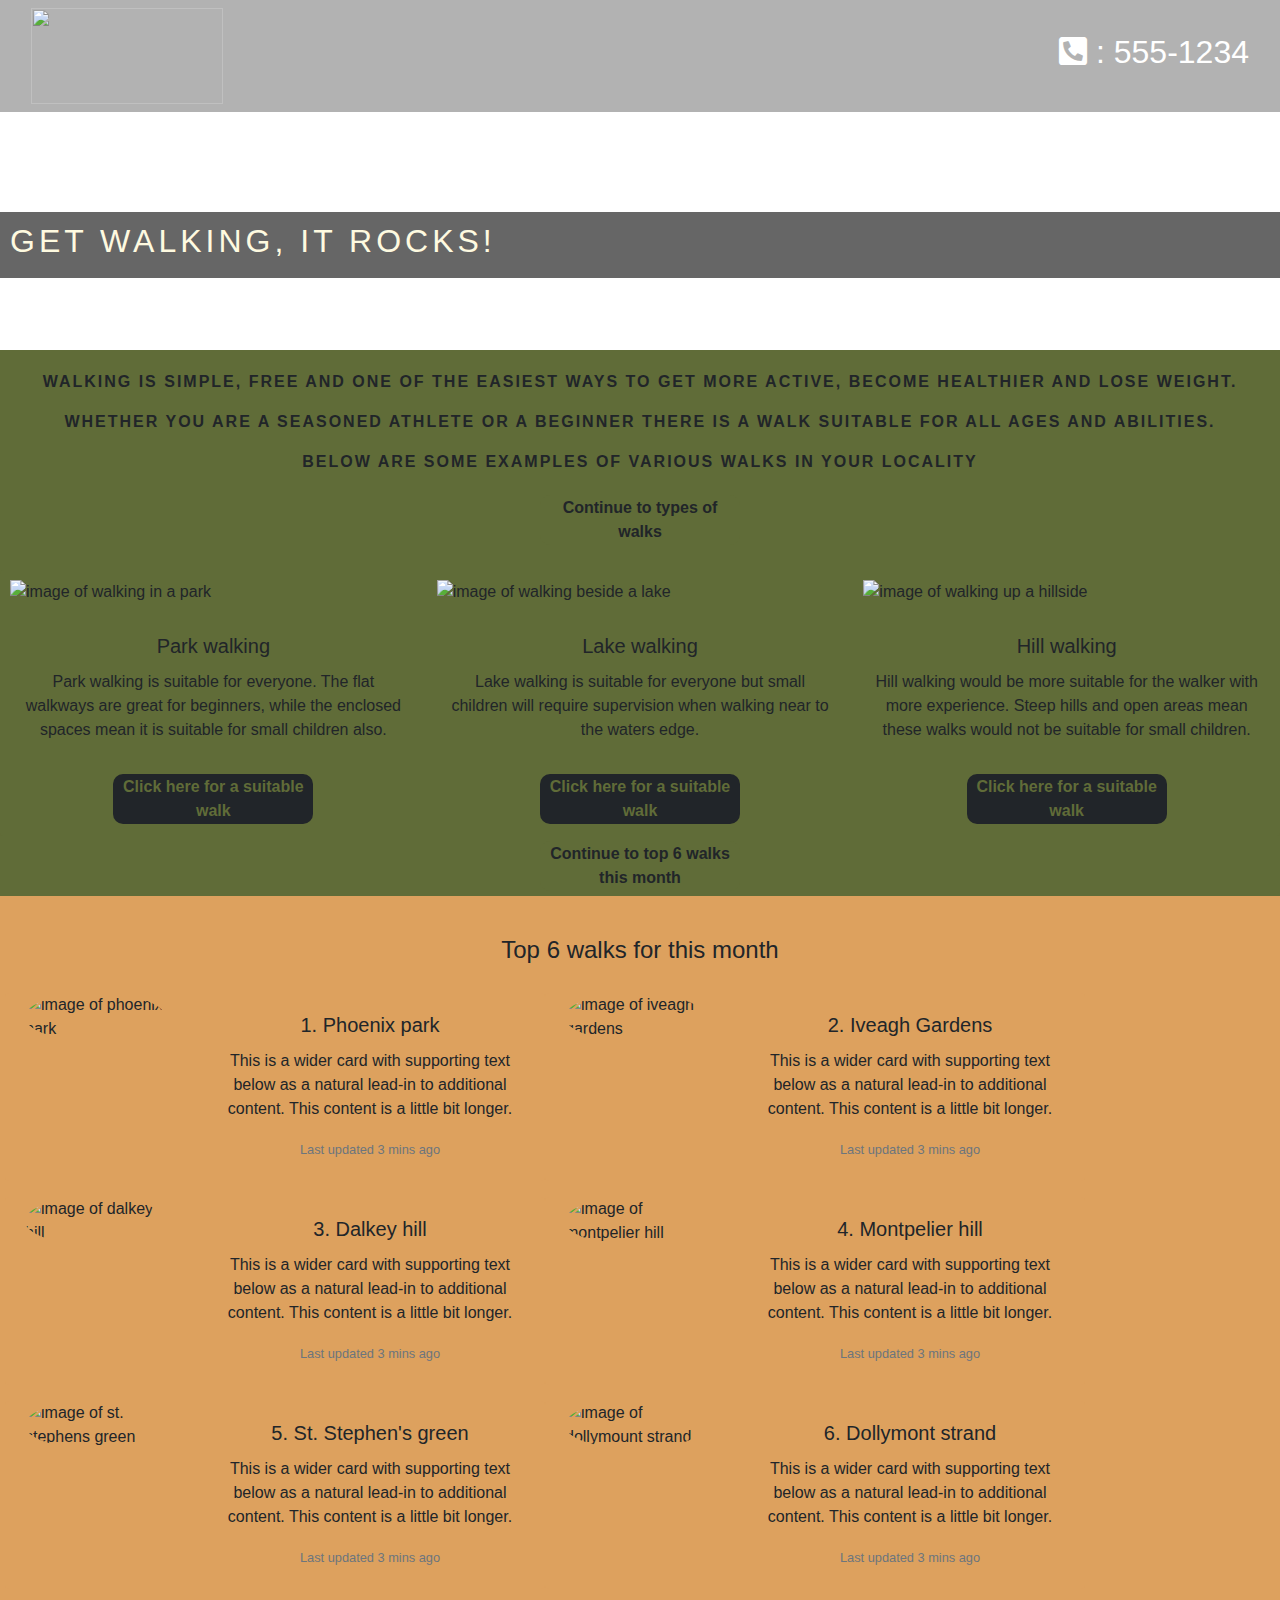
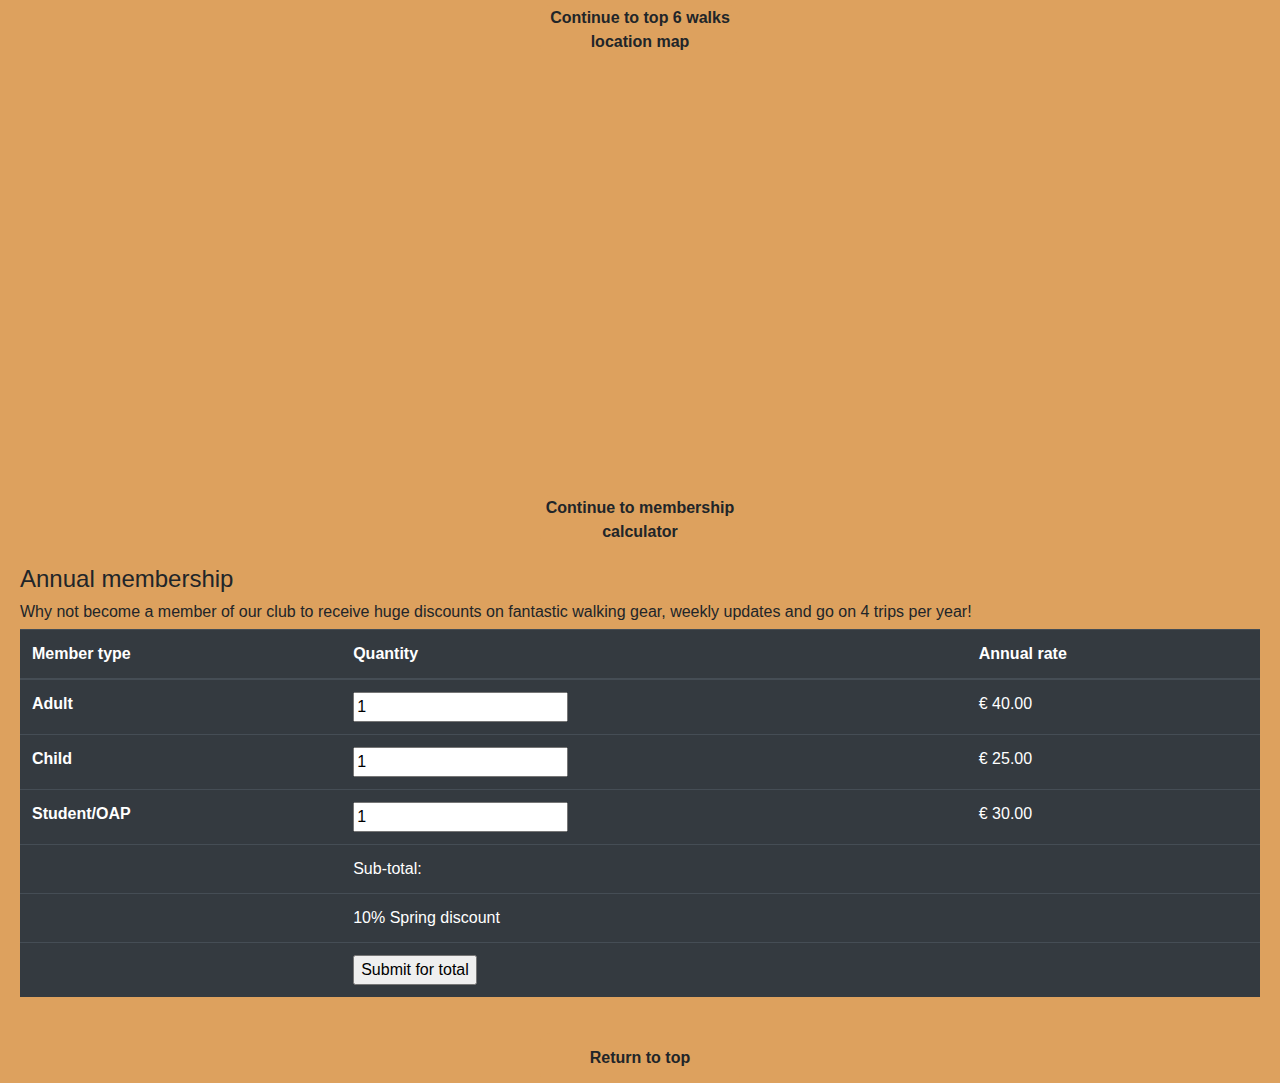
==== index.html @ 19997240 "Playing with code for the suitable walks buttons to try to fix bugs." ====
<!DOCTYPE html>
<html lang="en">

<head>
    <meta charset="UTF-8">
    <meta name="viewport" content="width=device-width, initial-scale=1.0">
    <meta http-equiv="X-UA-Compatible" content="ie=edge">
    <meta name="Description" content="Enter your description here" />
    <script src="https://cdnjs.cloudflare.com/ajax/libs/jquery/3.5.1/jquery.slim.min.js"></script>
    <script src="https://cdnjs.cloudflare.com/ajax/libs/popper.js/1.16.1/umd/popper.min.js"></script>
    <script src="https://cdnjs.cloudflare.com/ajax/libs/twitter-bootstrap/4.5.2/js/bootstrap.min.js"></script>
    <link rel="stylesheet" href="https://cdnjs.cloudflare.com/ajax/libs/twitter-bootstrap/4.5.2/css/bootstrap.min.css">
    <link rel="stylesheet" href="https://cdnjs.cloudflare.com/ajax/libs/font-awesome/5.15.0/css/all.min.css">
    <link rel="stylesheet" href="assets/css/style.css">
    <title>Walking Rocks!</title>
</head>

<body>
    <a id="page-top">
    <section id="hero-image">
        <nav class="navbar navbar-expand-lg">
            <div class="container-fluid">
                <img src="assets/images/logo.jpg" alt="" width="192" height="96">
                <h2 class="number">
                    <i class="fas fa-phone-square-alt" aria-hidden="true"></i> :
                    <a href="tel:5551234">555-1234</a>
                </h2>
            </div>
        </nav>
        <div id="hero-text">
            <h2>Get walking, it rocks!</h2>
        </div>
    </section>
    </a>
    <section id="description">
        <p>
            Walking is simple, free and one of the easiest ways to get more active, become healthier and lose weight.
        </p>
        <p>
            Whether you are a seasoned athlete or a beginner there is a walk suitable for all ages and abilities.
        </p>
        <p>
            Below are some examples of various walks in your locality
        </p>
        <div class="cont-btn-g">
        <button class="cont-btn-btn-g" onclick="window.location.href='#types-of-walks'">Continue to types of walks</button>
    </div>
    </section>
    
<a id="types-of-walks">
    <div class="card-group">
        <div class="card">
            <img src="../assets/images/parkwalk.jpg" class="card-img-top" alt="image of walking in a park">
            <div class="card-body">
                <h5 class="card-title">Park walking</h5>
                <p class="card-text">Park walking is suitable for everyone. The flat walkways are great for beginners,
                    while the enclosed spaces mean it is suitable for small children also.</p>
            </div>
            <div class="card-footer">
                <button id="msgBox" class="card-button">Click here for a suitable walk</button>
                <script src="assets/js/script.js"></script>
            </div>
        </div>
        <div class="card">
            <img src="../assets/images/lakewalk.jpg" class="card-img-top" alt="image of walking beside a lake">
            <div class="card-body">
                <h5 class="card-title">Lake walking</h5>
                <p class="card-text">Lake walking is suitable for everyone but small children will require supervision
                    when walking near to the waters edge.</p>
            </div>
            <div class="card-footer">
                <button id="msgBox2" class="card-button">Click here for a suitable walk</button>
                <script src="assets/js/script.js"></script>
            </div>
        </div>
        <div class="card">
            <img src="../assets/images/hillwalk.jpg" class="card-img-top" alt="image of walking up a hillside">
            <div class="card-body">
                <h5 class="card-title">Hill walking</h5>
                <p class="card-text">Hill walking would be more suitable for the walker with more experience. Steep
                    hills and open areas mean these walks would not be suitable for small children.</p>
            </div>
            <div class="card-footer">
                <button id="msgBox3" class="card-button">Click here for a suitable walk</button>
                <script src="assets/js/script.js"></script>
            </div>
        </div>
    </div>
     <div class="cont-btn-g">
    <button class="cont-btn-btn-g" onclick="window.location.href='#walk-locations'">Continue to top 6 walks this month</button>
    </div>
    </a>
    <a id="walk-locations">
        <div id="walkLocations">
        <div>
            <h4 class="topSixHeader">Top 6 walks for this month</h4>
        </div>
        <div class="row top-six">
            <div class="card mb-3 walks" style="max-width: 540px;">
                <div class="row g-0">
                    <div class="col-md-4">
                        <img src="../assets/images/park1.jpg" class="top-6-image" alt="image of phoenix park">
                    </div>
                    <div class="col-md-8">
                        <div class="card-body">
                            <h5 class="card-title">1. Phoenix park</h5>
                            <p class="card-text">This is a wider card with supporting text below as a natural lead-in to
                                additional content. This content is a little bit longer.</p>
                            <p class="card-text"><small class="text-muted">Last updated 3 mins ago</small></p>
                        </div>
                    </div>
                </div>
            </div>
            <div class="card mb-3 walks" style="max-width: 540px;">
                <div class="row g-0">
                    <div class="col-md-4">
                        <img src="../assets/images/lake1.jpg" class="top-6-image" alt="image of iveagh gardens">
                    </div>
                    <div class="col-md-8">
                        <div class="card-body">
                            <h5 class="card-title">2. Iveagh Gardens</h5>
                            <p class="card-text">This is a wider card with supporting text below as a natural lead-in to
                                additional content. This content is a little bit longer.</p>
                            <p class="card-text"><small class="text-muted">Last updated 3 mins ago</small></p>
                        </div>
                    </div>
                </div>
            </div>
            <div class="card mb-3 walks" style="max-width: 540px;">
                <div class="row g-0">
                    <div class="col-md-4">
                        <img src="../assets/images/hill1.jpg" class="top-6-image" alt="image of dalkey hill">
                    </div>
                    <div class="col-md-8">
                        <div class="card-body">
                            <h5 class="card-title">3. Dalkey hill</h5>
                            <p class="card-text">This is a wider card with supporting text below as a natural lead-in to
                                additional content. This content is a little bit longer.</p>
                            <p class="card-text"><small class="text-muted">Last updated 3 mins ago</small></p>
                        </div>
                    </div>
                </div>
            </div>
            <div class="card mb-3 walks" style="max-width: 540px;">
                <div class="row g-0">
                    <div class="col-md-4">
                        <img src="../assets/images/hill2.jpg" class="top-6-image" alt="image of montpelier hill">
                    </div>
                    <div class="col-md-8">
                        <div class="card-body">
                            <h5 class="card-title">4. Montpelier hill</h5>
                            <p class="card-text">This is a wider card with supporting text below as a natural lead-in to
                                additional content. This content is a little bit longer.</p>
                            <p class="card-text"><small class="text-muted">Last updated 3 mins ago</small></p>
                        </div>
                    </div>
                </div>
            </div>
            <div class="card mb-3 walks" style="max-width: 540px;">
                <div class="row g-0">
                    <div class="col-md-4">
                        <img src="../assets/images/park2.jpg" class="top-6-image" alt="image of st. stephens green">
                    </div>
                    <div class="col-md-8">
                        <div class="card-body">
                            <h5 class="card-title">5. St. Stephen's green</h5>
                            <p class="card-text">This is a wider card with supporting text below as a natural lead-in to
                                additional content. This content is a little bit longer.</p>
                            <p class="card-text"><small class="text-muted">Last updated 3 mins ago</small></p>
                        </div>
                    </div>
                </div>
            </div>
            <div class="card mb-3 walks" style="max-width: 540px;">
                <div class="row g-0">
                    <div class="col-md-4">
                        <img src="../assets/images/sea1.jpg" class="top-6-image" alt="image of dollymount strand">
                    </div>
                    <div class="col-md-8">
                        <div class="card-body">
                            <h5 class="card-title">6. Dollymont strand</h5>
                            <p class="card-text">This is a wider card with supporting text below as a natural lead-in to
                                additional content. This content is a little bit longer.</p>
                            <p class="card-text"><small class="text-muted">Last updated 3 mins ago</small></p>
                        </div>
                    </div>
                </div>
            </div>
        </div>
        <div class="cont-btn">
            <button class="cont-btn-btn" onclick="window.location.href='#google-map'">Continue to top 6 walks location map</button>
        </div>
    </div>
    </a>
    <a id="google-map">
    <div class="map-container">
        <div id="map">
            <script src="assets/js/map.js"></script>
        </div>
    </div>
    <div class="cont-btn">
        <button class="cont-btn-btn" onclick="window.location.href='#membership-calculator'">Continue to membership calculator</button>
    </div>
    </a>
    <a id="membership-calculator">
    <div class="membership">
        <h4>Annual membership</h4>
        <h6>Why not become a member of our club to receive huge discounts on fantastic walking gear, weekly updates and
            go on 4 trips per year!</h6>
        <table class="table table-dark table-hover">
            <thead>
                <tr>
                    <th scope="col">Member type</th>
                    <th scope="col">Quantity</th>
                    <th scope="col">Annual rate</th>
                </tr>
            </thead>
            <tbody>
                <tr>
                    <th scope="row">Adult</th>
                    <td><input class="quantity" id="id_form-0-quantity" min="0" name="form-0-quantity" value="1"
                            type="number"></td>
                    <td>&#8364 40.00</td>
                </tr>
                <tr>
                    <th scope="row">Child</th>
                    <td><input class="quantity" id="id_form-1-quantity" min="0" name="form-1-quantity" value="1"
                            type="number"></td>
                    <td>&#8364 25.00</td>
                </tr>
                <tr>
                    <th scope="row">Student/OAP</th>
                    <td><input class="quantity" id="id_form-2-quantity" min="0" name="form-2-quantity" value="1"
                            type="number"></td>
                    <td>&#8364 30.00</td>
                </tr>
                <tr>
                    <th scope="row"></th>
                    <td>Sub-total:</td>
                    <td></td>
                </tr>
                <tr>
                    <th scope="row"></th>
                    <td>10% Spring discount</td>
                    <td></td>
                </tr>
                <tr>
                    <th scope="row"></th>
                    <td><input type="submit" id="submit" value="Submit for total" onclick="calulateTotal()"></td>
                    <td></td>
                </tr>
            </tbody>
        </table>
    </div>
    <div class="cont-btn">
        <button class="cont-btn-btn" onclick="window.location.href='#page-top'">Return to top</button>
    </div>
    </a>
    <script src="https://cdnjs.cloudflare.com/ajax/libs/jquery/3.5.1/jquery.slim.min.js"></script>
    <script src="https://cdnjs.cloudflare.com/ajax/libs/popper.js/1.16.1/umd/popper.min.js"></script>
    <script src="https://cdnjs.cloudflare.com/ajax/libs/twitter-bootstrap/4.5.2/js/bootstrap.min.js"></script>
    <script src="https://developers.google.com/maps/documentation/javascript/examples/markerclusterer/markerclusterer.js"></script>
    <script async defer src="https://maps.googleapis.com/maps/api/js?key=AIzaSyCUZSuECtAijka-TDOvCu_9e0JjexyLD6E&callback=initMap"></script>
</body>

</html>
---- assets/css/style.css ----
body, html {
    height: 100%;
}

/* ---------------------------------------------Hero block*/

#hero-image {
  background: url("../images/walking.jpg");
  background-repeat: no-repeat;
  background-position-x: center;
  background-position-y: center;
  height: 350px;
  width: 100%;
  margin: 0;
}

#hero-text {
    color: #fefae0;
    font-family: "Recursive", sans-serif;
    text-transform: uppercase;
    letter-spacing: 4px;
    margin-top: 100px;
    padding: 10px;
    position: relative;
    background-color: rgb(0, 0, 0, 0.6);
}

.navbar {
    background-color: rgb(0, 0, 0, 0.3);
}

.number {
    color: white;
}

a:link, a:visited {
  color: white;
}

a:hover, a:active {
  color: #dda15e;
}

/* ---------------------------------------------Walking text*/

#description {
    color: #212529;
    font-family: "Recursive", sans-serif;
    font-weight: bold;
    text-transform: uppercase;
    position: relative;
    text-align: center;
    padding: 20px;
    letter-spacing: 2px;
    background-color: #606c38;
}

/* ---------------------------------------------Scrolling buttons*/

.cont-btn-g {
    background-color: #606c38;    
    display: flex;  
    justify-content: center;  
    align-items: center;
    padding: 5px;
}

.cont-btn-btn-g {    
    background-color: #606c38;   
    color: #212529;
    display: flex;  
    justify-content: center;  
    align-items: center;
    padding: 5px;
    width: 200px;
    height: 50px;
    font-family: "Recursive", sans-serif;
    font-weight: bold;
    border: 0;
    border-radius: 10px;
    }

.cont-btn-btn-g:hover {
    background-color: #dda15e;
}

.cont-btn {
    background-color: #dda15e;    
    display: flex;  
    justify-content: center;  
    align-items: center;
}

.cont-btn-btn {    
    background-color: #dda15e;  
    color: #212529;
    display: flex;  
    justify-content: center;  
    align-items: center;
    padding: 5px;
    width: 200px;
    height: 50px;
    font-family: "Recursive", sans-serif;
    font-weight: bold;
    border: 0;
    border-radius: 10px;
    }

.cont-btn-btn:hover {
    background-color: #606c38;
}

/* ---------------------------------------------Types of walking cards*/

.card-group {
    background-color: #606c38;
}

.card {
    background-color: #606c38;
    border: 0;
}

.card-body { 
    text-align: center;
    border: 0;
}

.card-footer {
    border: 0;
}

.card-img-top {
    padding: 10px;
}

/* ---------------------------------------------Card buttons*/

.card-button {
    color: #606c38;
    background-color: #212529;
    width: 200px;
    height: 50px;
    font-weight: bold;
    border-radius: 10px;
    border: 4px
}

.card-button:hover {
    color: #212529;
    background-color: #606c38;
}

.card-footer {    
    background-color: #606c38;    
    display: flex;  
    justify-content: center;  
    align-items: center;
    }

.msgBox {
        position:fixed; 
        top: calc(50% - 25px); 
        left: calc(50% - 50px);
        width: 200px;
        background: #eee;
      }

.msgBox p {
        line-height: 1.5;
        padding: 10px 20px;
        color: #333;
      }

.msgBox button {
        background: none;
        border: none;
        position: absolute;
        top: 0;
        right: 0;
        font-size: 1.1rem;
        color: #aaa;
      }

.msgBox2 {
        position:fixed; 
        top: calc(50% - 25px); 
        left: calc(50% - 50px);
        width: 200px;
        background: #eee;
      }

.msgBox2 p {
        line-height: 1.5;
        padding: 10px 20px;
        color: #333;
      }

.msgBox2 button {
        background: none;
        border: none;
        position: absolute;
        top: 0;
        right: 0;
        font-size: 1.1rem;
        color: #aaa;
      }

.msgBox3 {
        position:fixed; 
        top: calc(50% - 25px); 
        left: calc(50% - 50px);
        width: 200px;
        background: #eee;
      }

.msgBox3 p {
        line-height: 1.5;
        padding: 10px 20px;
        color: #333;
      }

.msgBox3 button {
        background: none;
        border: none;
        position: absolute;
        top: 0;
        right: 0;
        font-size: 1.1rem;
        color: #aaa;
      }

/* ---------------------------------------------Google maps API*/

.map-container {
    background-color: #dda15e; 
    padding: 20px;
}

#map {
    min-height: 360px;
    margin: 10px;
}

/* ---------------------------------------------Top 6 walks*/

#walkLocations {
    background-color: #dda15e;  
    padding: 20px;
}

.topSixHeader {
    text-align: center;
    padding: 20px;
    color: #212529;
}

.topSix {
    padding: 20px;
    color: #212529;
    background-color: #dda15e;
    justify-content: center;
}

.walks {
    color: #212529;
    background-color: #dda15e;
}

.top-6-image {
    width: 180px;
    height: 180px;
    border-radius: 50%;
    margin-left: 20px;
}

/* ---------------------------------------------Membership*/

.membership {
    padding: 20px;
    color: #212529;
    background-color: #dda15e;
}
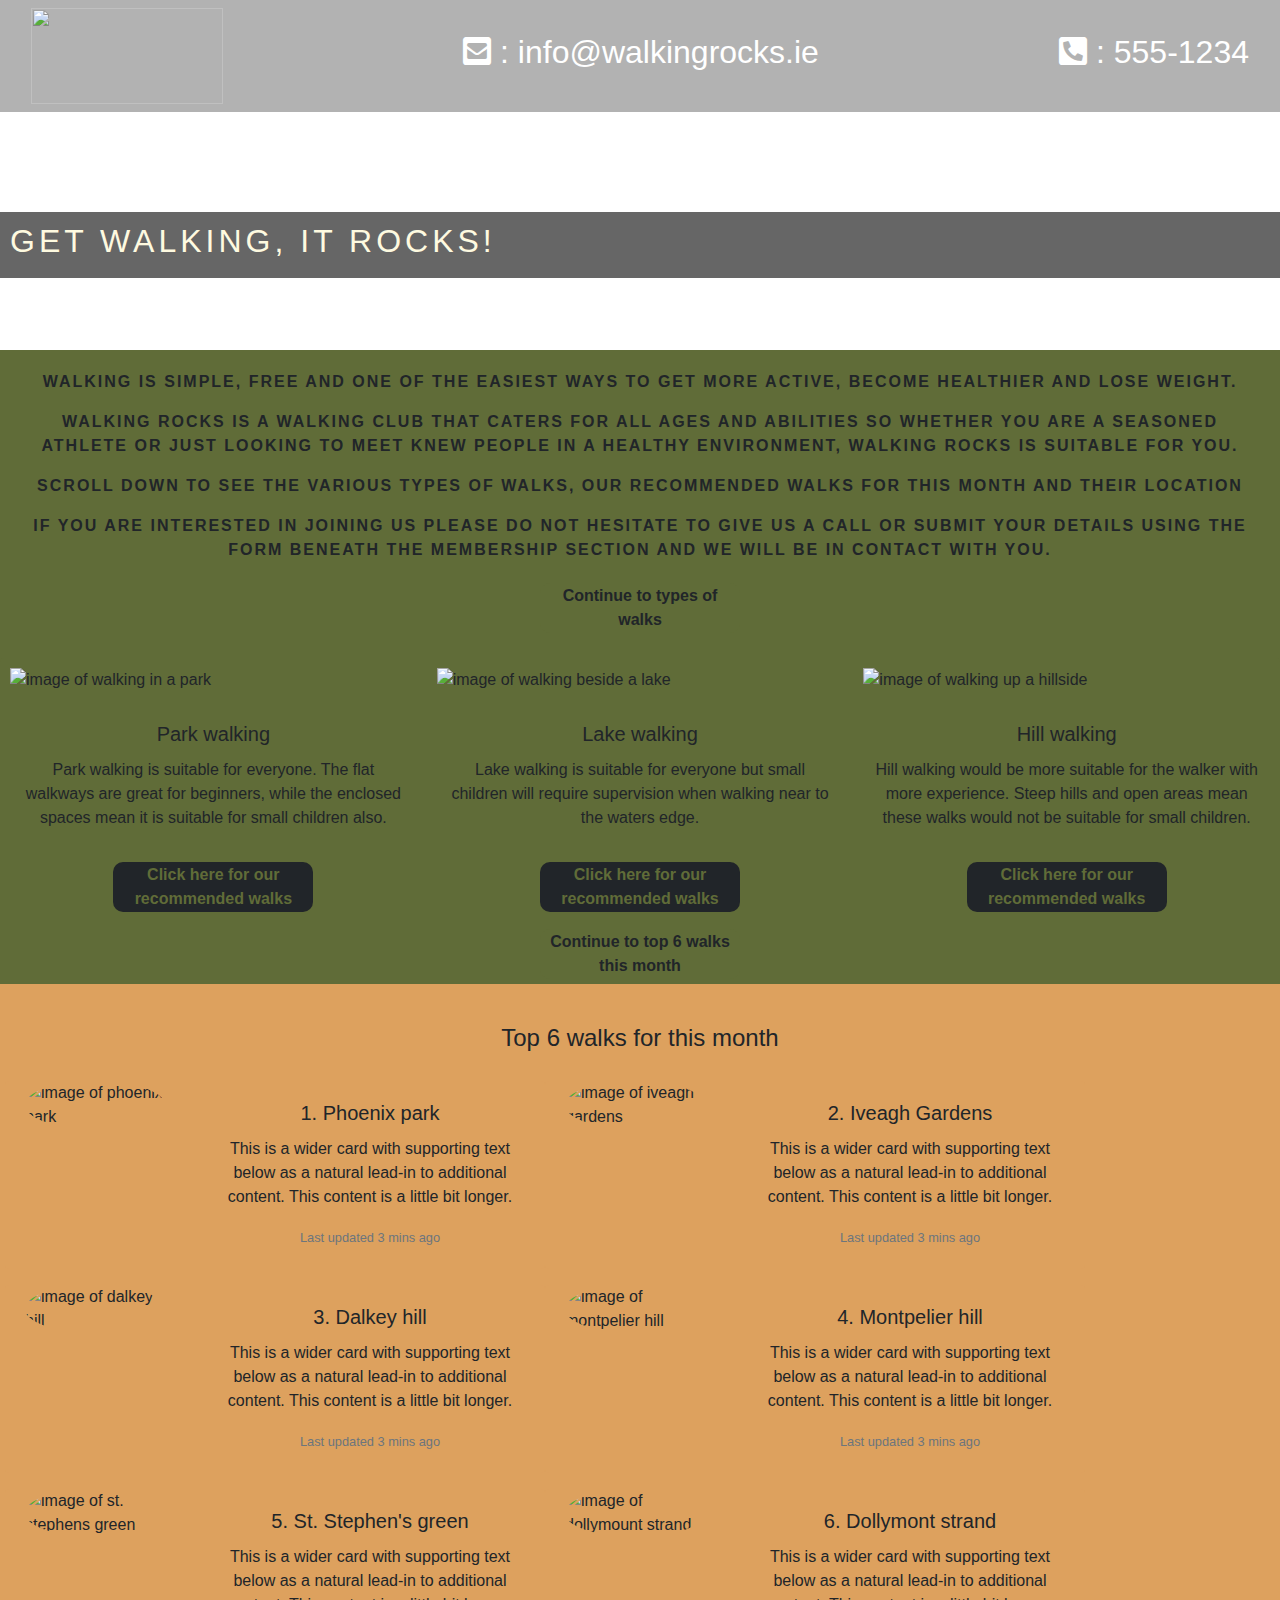
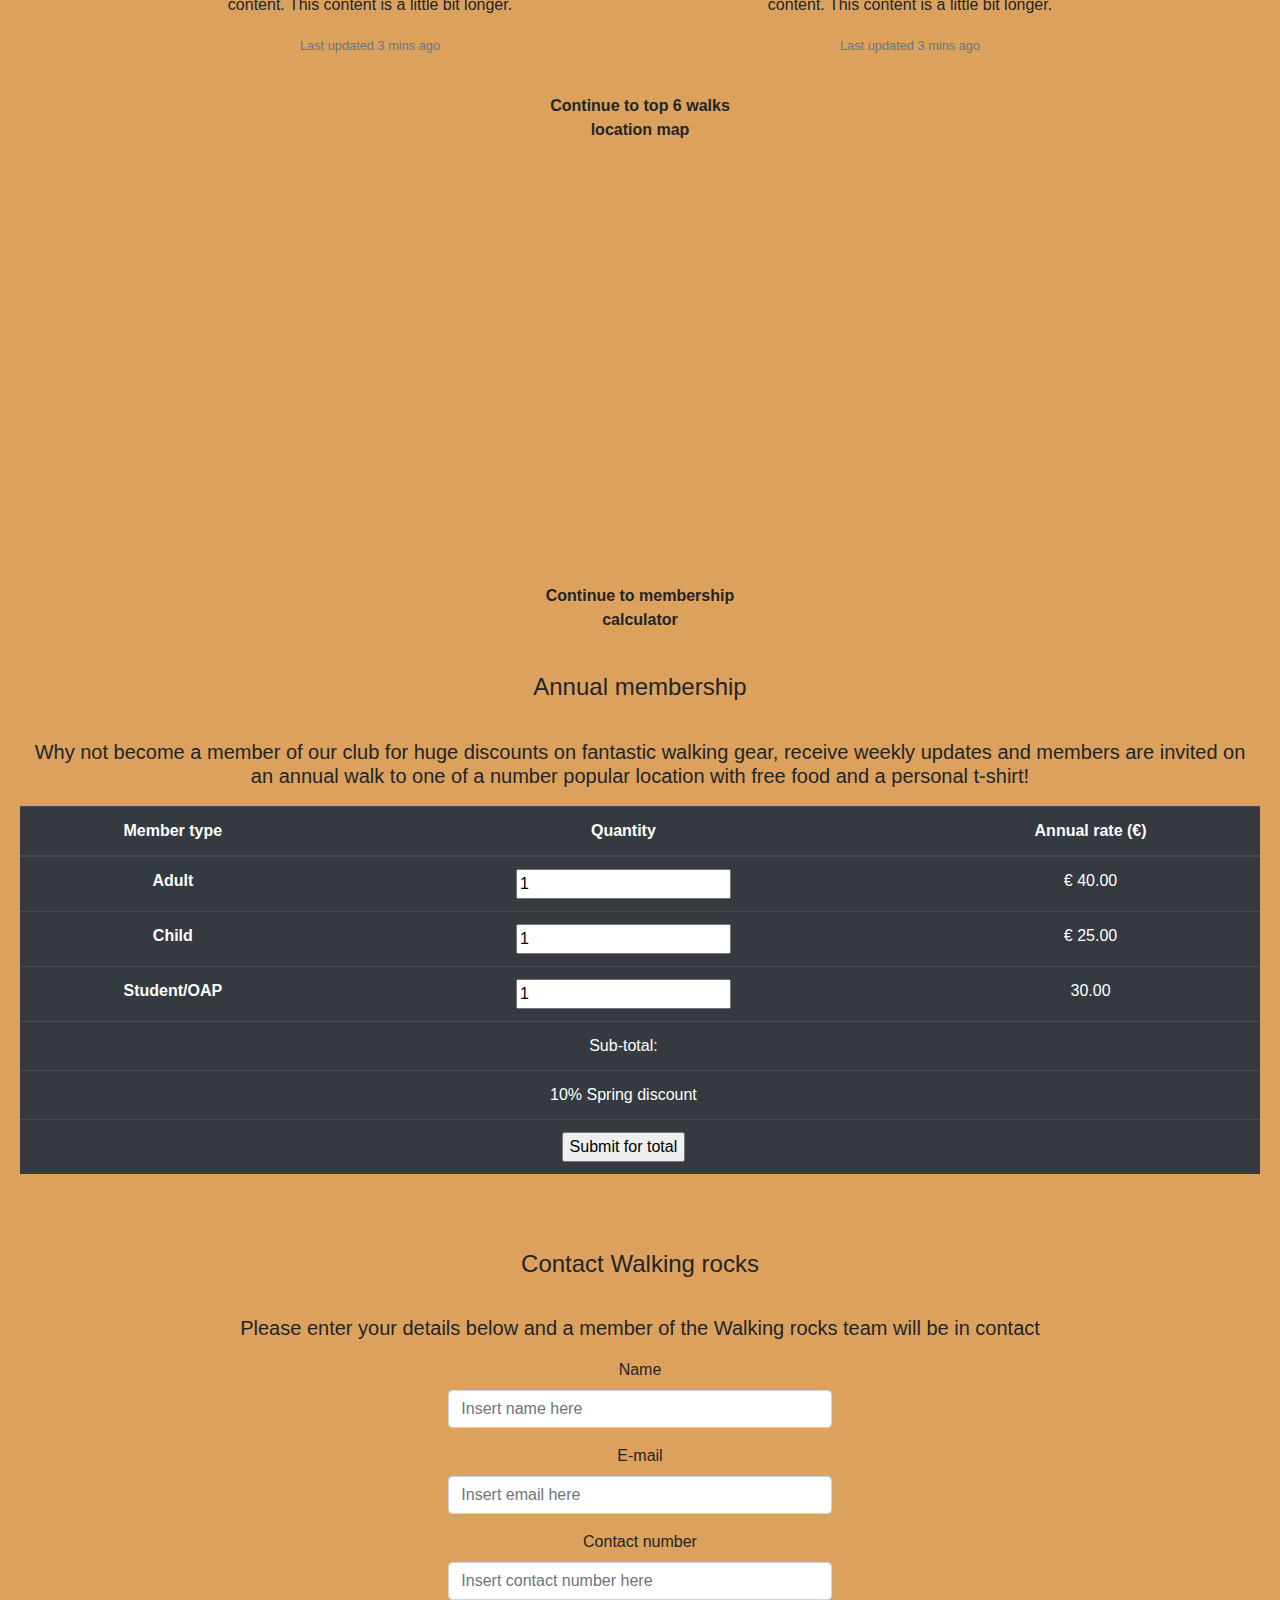
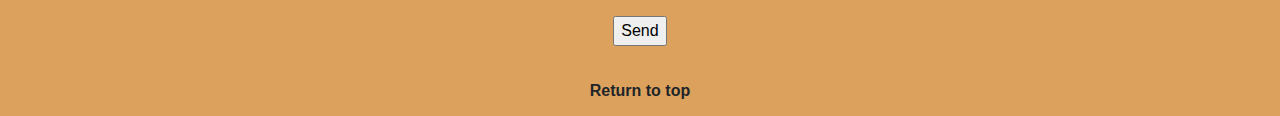
==== commit f33edd5a: "Added html and css for a form button for users to contact the Walkin rocks team." ====
--- a/index.html
+++ b/index.html
@@ -5,7 +5,7 @@
     <meta charset="UTF-8">
     <meta name="viewport" content="width=device-width, initial-scale=1.0">
     <meta http-equiv="X-UA-Compatible" content="ie=edge">
-    <meta name="Description" content="Enter your description here" />
+    <meta name="Description" content="The best walking club ever!" />
     <script src="https://cdnjs.cloudflare.com/ajax/libs/jquery/3.5.1/jquery.slim.min.js"></script>
     <script src="https://cdnjs.cloudflare.com/ajax/libs/popper.js/1.16.1/umd/popper.min.js"></script>
     <script src="https://cdnjs.cloudflare.com/ajax/libs/twitter-bootstrap/4.5.2/js/bootstrap.min.js"></script>
@@ -17,250 +17,318 @@
 
 <body>
     <a id="page-top">
-    <section id="hero-image">
-        <nav class="navbar navbar-expand-lg">
-            <div class="container-fluid">
-                <img src="assets/images/logo.jpg" alt="" width="192" height="96">
-                <h2 class="number">
-                    <i class="fas fa-phone-square-alt" aria-hidden="true"></i> :
-                    <a href="tel:5551234">555-1234</a>
-                </h2>
-            </div>
-        </nav>
-        <div id="hero-text">
-            <h2>Get walking, it rocks!</h2>
-        </div>
-    </section>
+        <section id="hero-image">
+            <nav class="navbar navbar-expand-lg">
+                <div class="container-fluid">
+                    <img src="assets/images/logo.jpg" alt="" width="192" height="96">
+                    <h2 class="email">
+                        <i class="fas fa-envelope-square" aria-hidden="true"></i> :
+                        <a href="mailto:info@walkingrocks.ie">info@walkingrocks.ie</a>
+                    </h2>
+                    <h2 class="number">
+                        <i class="fas fa-phone-square-alt" aria-hidden="true"></i> :
+                        <a href="tel:5551234">555-1234</a>
+                    </h2>
+                </div>
+            </nav>
+            <div id="hero-text">
+                <h2>Get walking, it rocks!</h2>
+            </div>
+        </section>
     </a>
     <section id="description">
         <p>
             Walking is simple, free and one of the easiest ways to get more active, become healthier and lose weight.
         </p>
         <p>
-            Whether you are a seasoned athlete or a beginner there is a walk suitable for all ages and abilities.
+            Walking rocks is a walking club that caters for all ages and abilities so whether you are a seasoned athlete
+            or just looking to meet knew people in a healthy environment, Walking rocks is suitable for you.
         </p>
         <p>
-            Below are some examples of various walks in your locality
+            Scroll down to see the various types of walks, our recommended walks for this month and their location
         </p>
+        <p>
+            If you are interested in joining us please do not hesitate to give us a call or submit your details using
+            the form beneath the membership section and we will be in contact with you.
+        </p>
+
         <div class="cont-btn-g">
-        <button class="cont-btn-btn-g" onclick="window.location.href='#types-of-walks'">Continue to types of walks</button>
-    </div>
+            <button class="cont-btn-btn-g" onclick="window.location.href='#types-of-walks'">Continue to types of
+                walks</button>
+        </div>
     </section>
-    
-<a id="types-of-walks">
-    <div class="card-group">
-        <div class="card">
-            <img src="../assets/images/parkwalk.jpg" class="card-img-top" alt="image of walking in a park">
-            <div class="card-body">
-                <h5 class="card-title">Park walking</h5>
-                <p class="card-text">Park walking is suitable for everyone. The flat walkways are great for beginners,
-                    while the enclosed spaces mean it is suitable for small children also.</p>
-            </div>
-            <div class="card-footer">
-                <button id="msgBox" class="card-button">Click here for a suitable walk</button>
+
+    <a id="types-of-walks">
+        <div class="card-group">
+            <div class="card">
+                <img src="../assets/images/parkwalk.jpg" class="card-img-top" alt="image of walking in a park">
+                <div class="card-body">
+                    <h5 class="card-title">Park walking</h5>
+                    <p class="card-text">Park walking is suitable for everyone. The flat walkways are great for
+                        beginners,
+                        while the enclosed spaces mean it is suitable for small children also.</p>
+                </div>
+                <div class="card-footer">
+                    <button data-msg-id="alert1" class="card-button">Click here for our recommended walks</button>
+                </div>
+                <div id="alert1" class="alert">
+                    <span class="closebtn">&times;</span> Phoenix park and St.Stephen's Green would be our recommended
+                    park walks for this month
+                </div>
+            </div>
+            <div class="card">
+                <img src="../assets/images/lakewalk.jpg" class="card-img-top" alt="image of walking beside a lake">
+                <div class="card-body">
+                    <h5 class="card-title">Lake walking</h5>
+                    <p class="card-text">Lake walking is suitable for everyone but small children will require
+                        supervision
+                        when walking near to the waters edge.</p>
+                </div>
+                <div class="card-footer">
+                    <button data-msg-id="alert2" class="card-button">Click here for our recommended walks</button>
+                </div>
+                <div id="alert2" class="alert">
+                    <span class="closebtn">&times;</span> Iveagh Gardens and Dollymount strand would be our recommended
+                    lake walks for this month
+                </div>
+            </div>
+            <div class="card">
+                <img src="../assets/images/hillwalk.jpg" class="card-img-top" alt="image of walking up a hillside">
+                <div class="card-body">
+                    <h5 class="card-title">Hill walking</h5>
+                    <p class="card-text">Hill walking would be more suitable for the walker with more experience. Steep
+                        hills and open areas mean these walks would not be suitable for small children.</p>
+                </div>
+                <div class="card-footer">
+                    <button data-msg-id="alert3" class="card-button">Click here for our recommended walks</button>
+                </div>
+                <div id="alert3" class="alert">
+                    <span class="closebtn">&times;</span> Dalkey hill and Montpelier hill would be our recommended lake
+                    walks for this month
+                </div>
                 <script src="assets/js/script.js"></script>
             </div>
         </div>
-        <div class="card">
-            <img src="../assets/images/lakewalk.jpg" class="card-img-top" alt="image of walking beside a lake">
-            <div class="card-body">
-                <h5 class="card-title">Lake walking</h5>
-                <p class="card-text">Lake walking is suitable for everyone but small children will require supervision
-                    when walking near to the waters edge.</p>
-            </div>
-            <div class="card-footer">
-                <button id="msgBox2" class="card-button">Click here for a suitable walk</button>
-                <script src="assets/js/script.js"></script>
-            </div>
-        </div>
-        <div class="card">
-            <img src="../assets/images/hillwalk.jpg" class="card-img-top" alt="image of walking up a hillside">
-            <div class="card-body">
-                <h5 class="card-title">Hill walking</h5>
-                <p class="card-text">Hill walking would be more suitable for the walker with more experience. Steep
-                    hills and open areas mean these walks would not be suitable for small children.</p>
-            </div>
-            <div class="card-footer">
-                <button id="msgBox3" class="card-button">Click here for a suitable walk</button>
-                <script src="assets/js/script.js"></script>
-            </div>
-        </div>
-    </div>
-     <div class="cont-btn-g">
-    <button class="cont-btn-btn-g" onclick="window.location.href='#walk-locations'">Continue to top 6 walks this month</button>
-    </div>
+        <div class="cont-btn-g">
+            <button class="cont-btn-btn-g" onclick="window.location.href='#walk-locations'">Continue to top 6 walks this
+                month</button>
+        </div>
     </a>
     <a id="walk-locations">
         <div id="walkLocations">
-        <div>
-            <h4 class="topSixHeader">Top 6 walks for this month</h4>
-        </div>
-        <div class="row top-six">
-            <div class="card mb-3 walks" style="max-width: 540px;">
-                <div class="row g-0">
-                    <div class="col-md-4">
-                        <img src="../assets/images/park1.jpg" class="top-6-image" alt="image of phoenix park">
-                    </div>
-                    <div class="col-md-8">
-                        <div class="card-body">
-                            <h5 class="card-title">1. Phoenix park</h5>
-                            <p class="card-text">This is a wider card with supporting text below as a natural lead-in to
-                                additional content. This content is a little bit longer.</p>
-                            <p class="card-text"><small class="text-muted">Last updated 3 mins ago</small></p>
-                        </div>
-                    </div>
-                </div>
-            </div>
-            <div class="card mb-3 walks" style="max-width: 540px;">
-                <div class="row g-0">
-                    <div class="col-md-4">
-                        <img src="../assets/images/lake1.jpg" class="top-6-image" alt="image of iveagh gardens">
-                    </div>
-                    <div class="col-md-8">
-                        <div class="card-body">
-                            <h5 class="card-title">2. Iveagh Gardens</h5>
-                            <p class="card-text">This is a wider card with supporting text below as a natural lead-in to
-                                additional content. This content is a little bit longer.</p>
-                            <p class="card-text"><small class="text-muted">Last updated 3 mins ago</small></p>
-                        </div>
-                    </div>
-                </div>
-            </div>
-            <div class="card mb-3 walks" style="max-width: 540px;">
-                <div class="row g-0">
-                    <div class="col-md-4">
-                        <img src="../assets/images/hill1.jpg" class="top-6-image" alt="image of dalkey hill">
-                    </div>
-                    <div class="col-md-8">
-                        <div class="card-body">
-                            <h5 class="card-title">3. Dalkey hill</h5>
-                            <p class="card-text">This is a wider card with supporting text below as a natural lead-in to
-                                additional content. This content is a little bit longer.</p>
-                            <p class="card-text"><small class="text-muted">Last updated 3 mins ago</small></p>
-                        </div>
-                    </div>
-                </div>
-            </div>
-            <div class="card mb-3 walks" style="max-width: 540px;">
-                <div class="row g-0">
-                    <div class="col-md-4">
-                        <img src="../assets/images/hill2.jpg" class="top-6-image" alt="image of montpelier hill">
-                    </div>
-                    <div class="col-md-8">
-                        <div class="card-body">
-                            <h5 class="card-title">4. Montpelier hill</h5>
-                            <p class="card-text">This is a wider card with supporting text below as a natural lead-in to
-                                additional content. This content is a little bit longer.</p>
-                            <p class="card-text"><small class="text-muted">Last updated 3 mins ago</small></p>
-                        </div>
-                    </div>
-                </div>
-            </div>
-            <div class="card mb-3 walks" style="max-width: 540px;">
-                <div class="row g-0">
-                    <div class="col-md-4">
-                        <img src="../assets/images/park2.jpg" class="top-6-image" alt="image of st. stephens green">
-                    </div>
-                    <div class="col-md-8">
-                        <div class="card-body">
-                            <h5 class="card-title">5. St. Stephen's green</h5>
-                            <p class="card-text">This is a wider card with supporting text below as a natural lead-in to
-                                additional content. This content is a little bit longer.</p>
-                            <p class="card-text"><small class="text-muted">Last updated 3 mins ago</small></p>
-                        </div>
-                    </div>
-                </div>
-            </div>
-            <div class="card mb-3 walks" style="max-width: 540px;">
-                <div class="row g-0">
-                    <div class="col-md-4">
-                        <img src="../assets/images/sea1.jpg" class="top-6-image" alt="image of dollymount strand">
-                    </div>
-                    <div class="col-md-8">
-                        <div class="card-body">
-                            <h5 class="card-title">6. Dollymont strand</h5>
-                            <p class="card-text">This is a wider card with supporting text below as a natural lead-in to
-                                additional content. This content is a little bit longer.</p>
-                            <p class="card-text"><small class="text-muted">Last updated 3 mins ago</small></p>
-                        </div>
-                    </div>
-                </div>
+            <div>
+                <h4 class="topSixHeader">Top 6 walks for this month</h4>
+            </div>
+            <div class="row top-six">
+                <div class="card mb-3 walks" style="max-width: 540px;">
+                    <div class="row g-0">
+                        <div class="col-md-4">
+                            <img src="../assets/images/park1.jpg" class="top-6-image" alt="image of phoenix park">
+                        </div>
+                        <div class="col-md-8">
+                            <div class="card-body">
+                                <h5 class="card-title">1. Phoenix park</h5>
+                                <p class="card-text">This is a wider card with supporting text below as a natural
+                                    lead-in to
+                                    additional content. This content is a little bit longer.</p>
+                                <p class="card-text"><small class="text-muted">Last updated 3 mins ago</small></p>
+                            </div>
+                        </div>
+                    </div>
+                </div>
+                <div class="card mb-3 walks" style="max-width: 540px;">
+                    <div class="row g-0">
+                        <div class="col-md-4">
+                            <img src="../assets/images/lake1.jpg" class="top-6-image" alt="image of iveagh gardens">
+                        </div>
+                        <div class="col-md-8">
+                            <div class="card-body">
+                                <h5 class="card-title">2. Iveagh Gardens</h5>
+                                <p class="card-text">This is a wider card with supporting text below as a natural
+                                    lead-in to
+                                    additional content. This content is a little bit longer.</p>
+                                <p class="card-text"><small class="text-muted">Last updated 3 mins ago</small></p>
+                            </div>
+                        </div>
+                    </div>
+                </div>
+                <div class="card mb-3 walks" style="max-width: 540px;">
+                    <div class="row g-0">
+                        <div class="col-md-4">
+                            <img src="../assets/images/hill1.jpg" class="top-6-image" alt="image of dalkey hill">
+                        </div>
+                        <div class="col-md-8">
+                            <div class="card-body">
+                                <h5 class="card-title">3. Dalkey hill</h5>
+                                <p class="card-text">This is a wider card with supporting text below as a natural
+                                    lead-in to
+                                    additional content. This content is a little bit longer.</p>
+                                <p class="card-text"><small class="text-muted">Last updated 3 mins ago</small></p>
+                            </div>
+                        </div>
+                    </div>
+                </div>
+                <div class="card mb-3 walks" style="max-width: 540px;">
+                    <div class="row g-0">
+                        <div class="col-md-4">
+                            <img src="../assets/images/hill2.jpg" class="top-6-image" alt="image of montpelier hill">
+                        </div>
+                        <div class="col-md-8">
+                            <div class="card-body">
+                                <h5 class="card-title">4. Montpelier hill</h5>
+                                <p class="card-text">This is a wider card with supporting text below as a natural
+                                    lead-in to
+                                    additional content. This content is a little bit longer.</p>
+                                <p class="card-text"><small class="text-muted">Last updated 3 mins ago</small></p>
+                            </div>
+                        </div>
+                    </div>
+                </div>
+                <div class="card mb-3 walks" style="max-width: 540px;">
+                    <div class="row g-0">
+                        <div class="col-md-4">
+                            <img src="../assets/images/park2.jpg" class="top-6-image" alt="image of st. stephens green">
+                        </div>
+                        <div class="col-md-8">
+                            <div class="card-body">
+                                <h5 class="card-title">5. St. Stephen's green</h5>
+                                <p class="card-text">This is a wider card with supporting text below as a natural
+                                    lead-in to
+                                    additional content. This content is a little bit longer.</p>
+                                <p class="card-text"><small class="text-muted">Last updated 3 mins ago</small></p>
+                            </div>
+                        </div>
+                    </div>
+                </div>
+                <div class="card mb-3 walks" style="max-width: 540px;">
+                    <div class="row g-0">
+                        <div class="col-md-4">
+                            <img src="../assets/images/sea1.jpg" class="top-6-image" alt="image of dollymount strand">
+                        </div>
+                        <div class="col-md-8">
+                            <div class="card-body">
+                                <h5 class="card-title">6. Dollymont strand</h5>
+                                <p class="card-text">This is a wider card with supporting text below as a natural
+                                    lead-in to
+                                    additional content. This content is a little bit longer.</p>
+                                <p class="card-text"><small class="text-muted">Last updated 3 mins ago</small></p>
+                            </div>
+                        </div>
+                    </div>
+                </div>
+            </div>
+            <div class="cont-btn">
+                <button class="cont-btn-btn" onclick="window.location.href='#google-map'">Continue to top 6 walks
+                    location map</button>
+            </div>
+        </div>
+    </a>
+    <a id="google-map">
+        <div class="map-container">
+            <div id="map">
+                <script src="assets/js/map.js"></script>
             </div>
         </div>
         <div class="cont-btn">
-            <button class="cont-btn-btn" onclick="window.location.href='#google-map'">Continue to top 6 walks location map</button>
-        </div>
-    </div>
-    </a>
-    <a id="google-map">
-    <div class="map-container">
-        <div id="map">
-            <script src="assets/js/map.js"></script>
-        </div>
-    </div>
-    <div class="cont-btn">
-        <button class="cont-btn-btn" onclick="window.location.href='#membership-calculator'">Continue to membership calculator</button>
-    </div>
+            <button class="cont-btn-btn" onclick="window.location.href='#membership-calculator'">Continue to membership
+                calculator</button>
+        </div>
     </a>
     <a id="membership-calculator">
-    <div class="membership">
-        <h4>Annual membership</h4>
-        <h6>Why not become a member of our club to receive huge discounts on fantastic walking gear, weekly updates and
-            go on 4 trips per year!</h6>
-        <table class="table table-dark table-hover">
-            <thead>
-                <tr>
-                    <th scope="col">Member type</th>
-                    <th scope="col">Quantity</th>
-                    <th scope="col">Annual rate</th>
-                </tr>
-            </thead>
-            <tbody>
-                <tr>
-                    <th scope="row">Adult</th>
-                    <td><input class="quantity" id="id_form-0-quantity" min="0" name="form-0-quantity" value="1"
-                            type="number"></td>
-                    <td>&#8364 40.00</td>
-                </tr>
-                <tr>
-                    <th scope="row">Child</th>
-                    <td><input class="quantity" id="id_form-1-quantity" min="0" name="form-1-quantity" value="1"
-                            type="number"></td>
-                    <td>&#8364 25.00</td>
-                </tr>
-                <tr>
-                    <th scope="row">Student/OAP</th>
-                    <td><input class="quantity" id="id_form-2-quantity" min="0" name="form-2-quantity" value="1"
-                            type="number"></td>
-                    <td>&#8364 30.00</td>
-                </tr>
-                <tr>
-                    <th scope="row"></th>
-                    <td>Sub-total:</td>
-                    <td></td>
-                </tr>
-                <tr>
-                    <th scope="row"></th>
-                    <td>10% Spring discount</td>
-                    <td></td>
-                </tr>
-                <tr>
-                    <th scope="row"></th>
-                    <td><input type="submit" id="submit" value="Submit for total" onclick="calulateTotal()"></td>
-                    <td></td>
-                </tr>
-            </tbody>
-        </table>
-    </div>
-    <div class="cont-btn">
-        <button class="cont-btn-btn" onclick="window.location.href='#page-top'">Return to top</button>
-    </div>
+        <div class="membership">
+            <div class="mem-head">
+                <h4>Annual membership</h4>
+            </div>
+            <div class="mem-desc">
+                <h5>Why not become a member of our club for huge discounts on fantastic walking gear, receive weekly
+                    updates and members are invited on an annual walk to one of a number popular location with free food
+                    and a personal t-shirt!</h5>
+            </div>
+            <table class="table table-dark table-hover">
+                <thead>
+                    <tr>
+                        <th scope="col">Member type</th>
+                        <th scope="col">Quantity</th>
+                        <th scope="col">Annual rate (&#8364)</th>
+                    </tr>
+                </thead>
+                <tbody>
+                    <tr>
+                        <th scope="row">Adult</th>
+                        <td><input class="quantity" id="id_form-0-quantity" min="0" name="form-0-quantity" value="1"
+                                type="number"></td>
+                        <td>&#8364 40.00</td>
+                    </tr>
+                    <tr>
+                        <th scope="row">Child</th>
+                        <td><input class="quantity" id="id_form-1-quantity" min="0" name="form-1-quantity" value="1"
+                                type="number"></td>
+                        <td>&#8364 25.00</td>
+                    </tr>
+                    <tr>
+                        <th scope="row">Student/OAP</th>
+                        <td><input class="quantity" id="id_form-2-quantity" min="0" name="form-2-quantity" value="1"
+                                type="number"></td>
+                        <td> 30.00</td>
+                    </tr>
+                    <tr>
+                        <th scope="row"></th>
+                        <td>Sub-total:</td>
+                        <td></td>
+                    </tr>
+                    <tr>
+                        <th scope="row"></th>
+                        <td>10% Spring discount</td>
+                        <td></td>
+                    </tr>
+                    <tr>
+                        <th scope="row"></th>
+                        <td><input type="submit" id="submit" value="Submit for total" onclick="calulateTotal()"></td>
+                        <td></td>
+                    </tr>
+                </tbody>
+            </table>
+        </div>
+        <div class="contact">
+            <div class="contact-heading">
+                <h4>Contact Walking rocks</h4>
+            </div>
+            <div class="contact-txt">
+                <h5>
+                    Please enter your details below and a member of the Walking rocks team will be in contact
+                </h5>
+            </div>
+            <form class="col-md-4 contact-form" action="https://formdump.codeinstitute.net/" method="POST">
+                <div class="form-group">
+                    <label for="name" aria-label="name field for user to fill up">Name</label>
+                    <input type="text" class="form-control" id="name" placeholder="Insert name here"
+                        aria-label="this is the input field for name" required />
+                </div>
+                <div class="form-group">
+                    <label for="email" aria-label="email field for user to fill up">E-mail</label>
+                    <input type="email" class="form-control" id="email" placeholder="Insert email here"
+                        aria-label="this is the input field for email" required />
+                </div>
+                <div class="form-group">
+                    <label for="number" aria-label="contact number field for user to fill up">Contact
+                        number</label>
+                    <input type="tel" class="form-control" id="number" placeholder="Insert contact number here"
+                        aria-label="this is the input field for contact number" />
+                </div>
+                <input type="submit" name="submit" value="Send" aria-label="This is a submit button for contact form" />
+            </form>
+        </div>
+        <div class="cont-btn">
+            <button class="cont-btn-btn" onclick="window.location.href='#page-top'">Return to top</button>
+        </div>
     </a>
     <script src="https://cdnjs.cloudflare.com/ajax/libs/jquery/3.5.1/jquery.slim.min.js"></script>
     <script src="https://cdnjs.cloudflare.com/ajax/libs/popper.js/1.16.1/umd/popper.min.js"></script>
     <script src="https://cdnjs.cloudflare.com/ajax/libs/twitter-bootstrap/4.5.2/js/bootstrap.min.js"></script>
-    <script src="https://developers.google.com/maps/documentation/javascript/examples/markerclusterer/markerclusterer.js"></script>
-    <script async defer src="https://maps.googleapis.com/maps/api/js?key=AIzaSyCUZSuECtAijka-TDOvCu_9e0JjexyLD6E&callback=initMap"></script>
+    <script
+        src="https://developers.google.com/maps/documentation/javascript/examples/markerclusterer/markerclusterer.js"></script>
+    <script async defer
+        src="https://maps.googleapis.com/maps/api/js?key=AIzaSyCUZSuECtAijka-TDOvCu_9e0JjexyLD6E&callback=initMap"></script>
 </body>
 
 </html>--- a/assets/css/style.css
+++ b/assets/css/style.css
@@ -29,6 +29,10 @@
     background-color: rgb(0, 0, 0, 0.3);
 }
 
+.email {
+    color: white;
+}
+
 .number {
     color: white;
 }
@@ -158,77 +162,24 @@
     align-items: center;
     }
 
-.msgBox {
-        position:fixed; 
-        top: calc(50% - 25px); 
-        left: calc(50% - 50px);
-        width: 200px;
-        background: #eee;
-      }
-
-.msgBox p {
-        line-height: 1.5;
-        padding: 10px 20px;
-        color: #333;
-      }
-
-.msgBox button {
-        background: none;
-        border: none;
-        position: absolute;
-        top: 0;
-        right: 0;
-        font-size: 1.1rem;
-        color: #aaa;
-      }
-
-.msgBox2 {
-        position:fixed; 
-        top: calc(50% - 25px); 
-        left: calc(50% - 50px);
-        width: 200px;
-        background: #eee;
-      }
-
-.msgBox2 p {
-        line-height: 1.5;
-        padding: 10px 20px;
-        color: #333;
-      }
-
-.msgBox2 button {
-        background: none;
-        border: none;
-        position: absolute;
-        top: 0;
-        right: 0;
-        font-size: 1.1rem;
-        color: #aaa;
-      }
-
-.msgBox3 {
-        position:fixed; 
-        top: calc(50% - 25px); 
-        left: calc(50% - 50px);
-        width: 200px;
-        background: #eee;
-      }
-
-.msgBox3 p {
-        line-height: 1.5;
-        padding: 10px 20px;
-        color: #333;
-      }
-
-.msgBox3 button {
-        background: none;
-        border: none;
-        position: absolute;
-        top: 0;
-        right: 0;
-        font-size: 1.1rem;
-        color: #aaa;
-      }
+/* ---------------------------------------------Suitable walks button alerts*/
+    .alert {
+	display: none;
+	padding: 20px;
+	background-color: #283618;
+	color: #fefae0;
+    }
+
+    .closebtn {
+	margin-left: 15px;
+	color: #fefae0;
+	font-weight: bold;
+	float: right;
+	font-size: 22px;
+	line-height: 20px;
+	cursor: pointer;
+	transition: 0.3s;
+    }
 
 /* ---------------------------------------------Google maps API*/
 
@@ -277,7 +228,37 @@
 /* ---------------------------------------------Membership*/
 
 .membership {
-    padding: 20px;
-    color: #212529;
-    background-color: #dda15e;
-}+    text-align: center;
+    padding: 20px;
+    color: #212529;
+    background-color: #dda15e;
+}
+
+.mem-head {
+    padding: 20px;
+}
+
+.mem-desc {
+    padding: 10px;
+}
+
+/* ---------------------------------------------Contact*/
+
+.contact {
+    text-align: center;
+    padding: 20px;
+    color: #212529;
+    background-color: #dda15e;
+}
+
+.contact-heading {
+     padding: 20px;
+}
+
+.contact-txt {
+    padding: 10px;
+}
+
+.contact-form {
+    display: inline-block;
+}
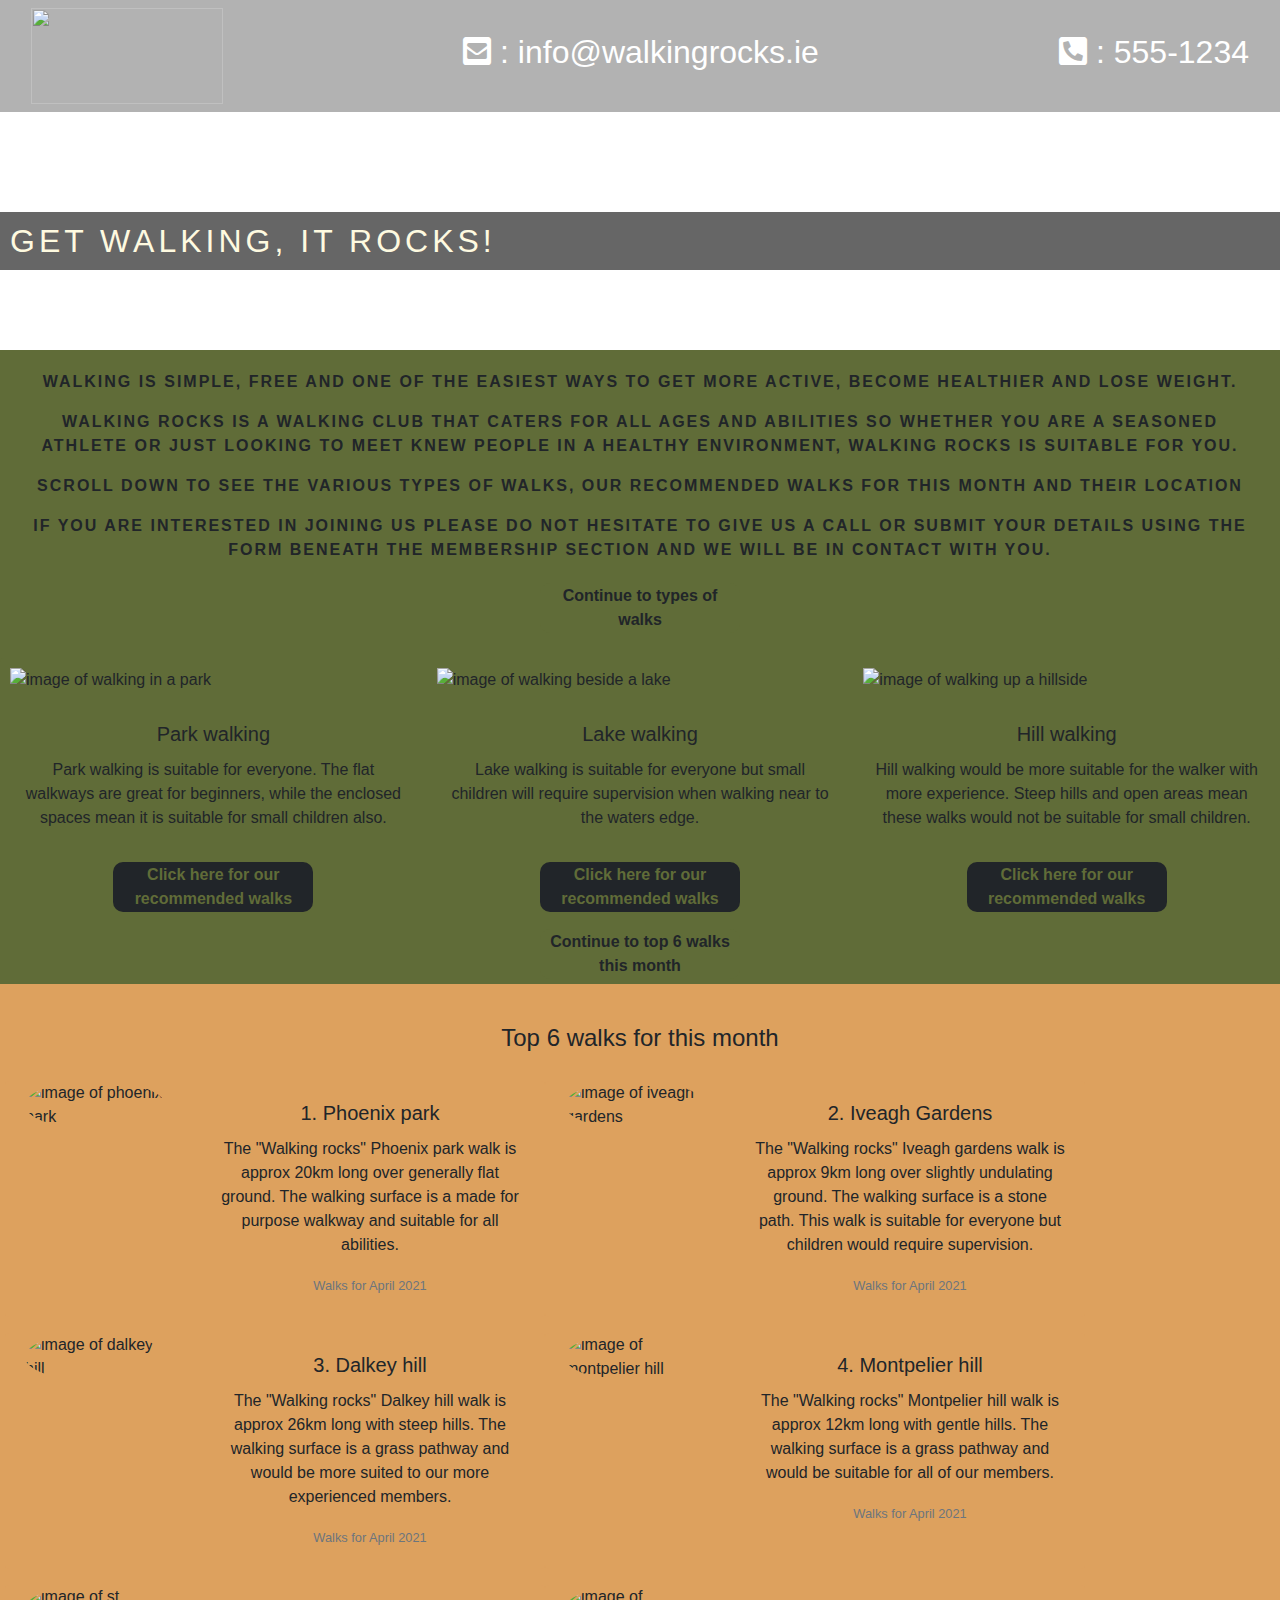
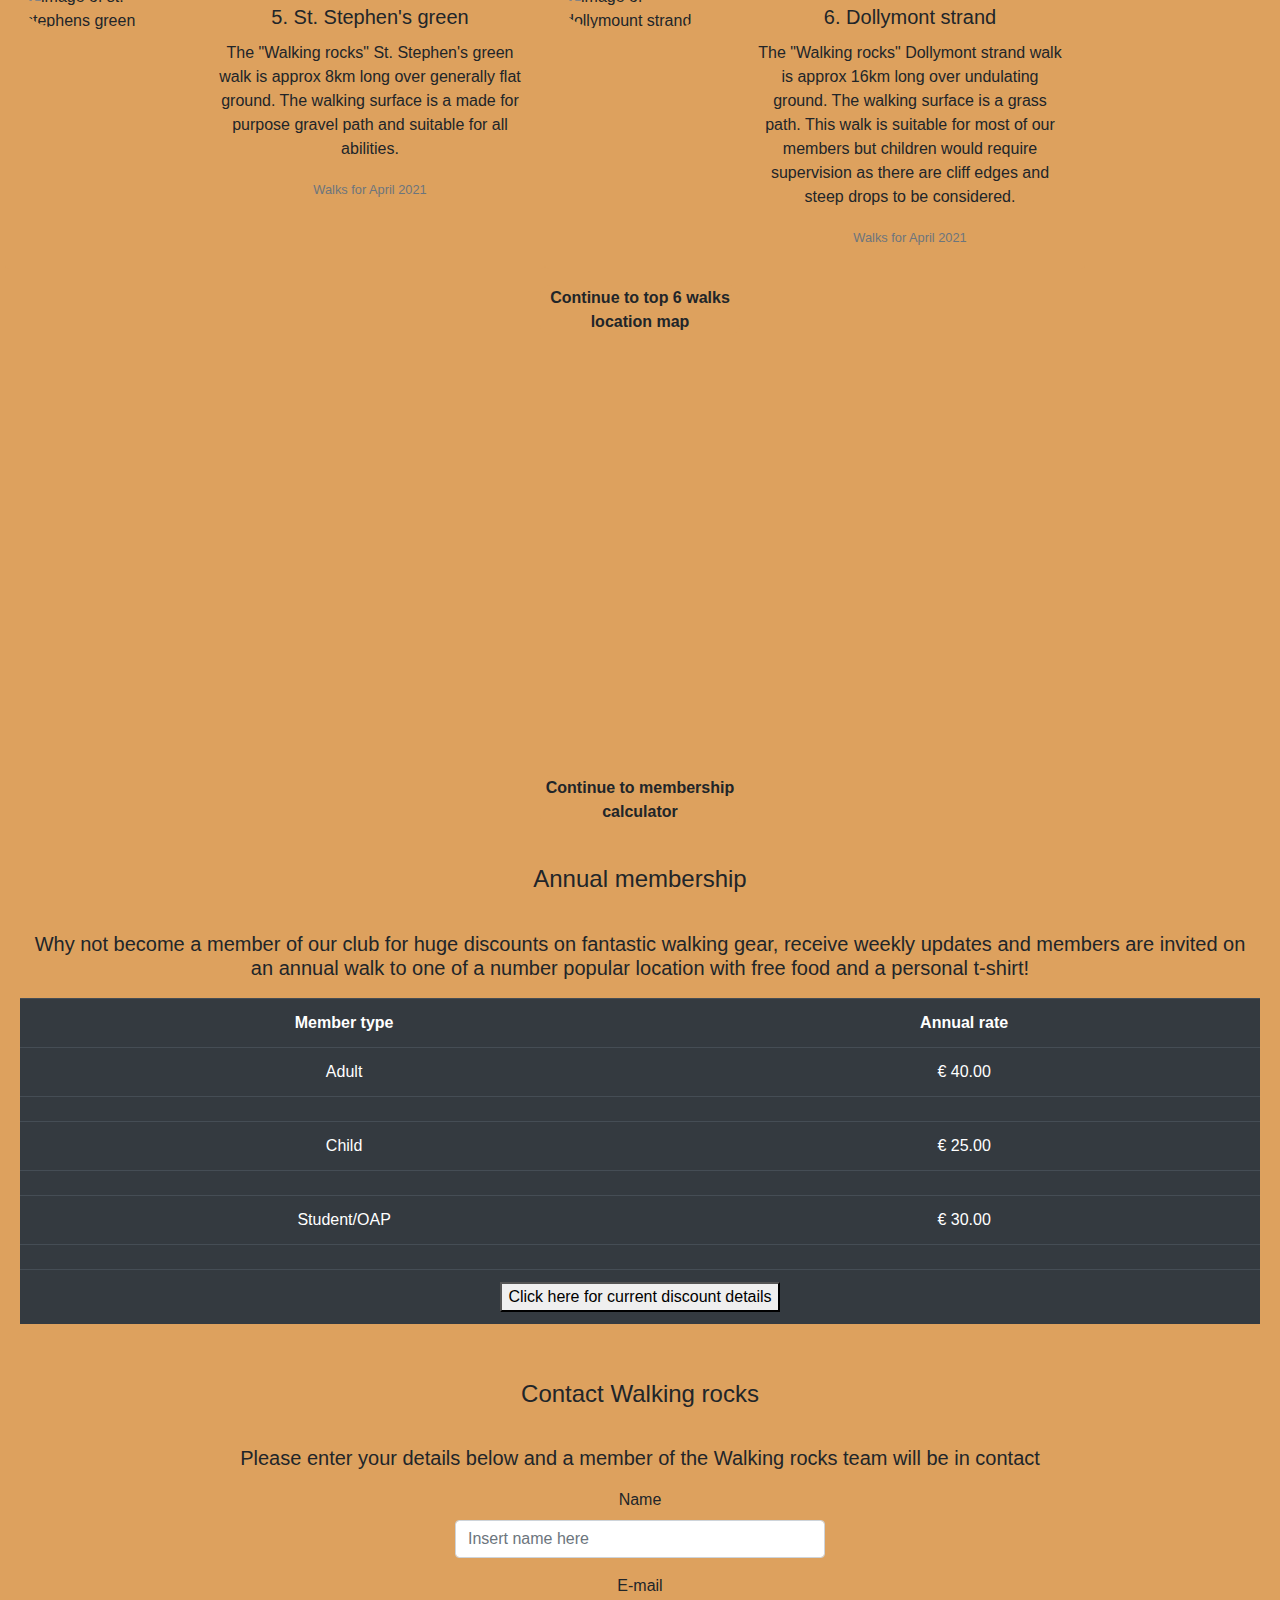
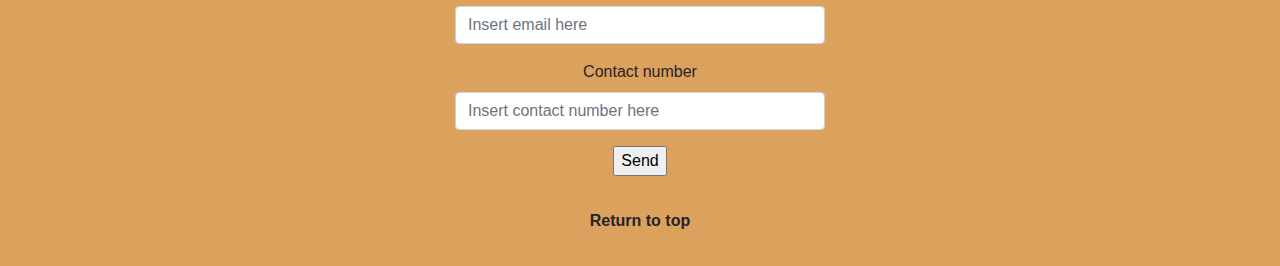
==== commit 8ec8f295: "Changed image path for park walking as it was not loading when deployed." ====
--- a/index.html
+++ b/index.html
@@ -8,7 +8,6 @@
     <meta name="Description" content="The best walking club ever!" />
     <script src="https://cdnjs.cloudflare.com/ajax/libs/jquery/3.5.1/jquery.slim.min.js"></script>
     <script src="https://cdnjs.cloudflare.com/ajax/libs/popper.js/1.16.1/umd/popper.min.js"></script>
-    <script src="https://cdnjs.cloudflare.com/ajax/libs/twitter-bootstrap/4.5.2/js/bootstrap.min.js"></script>
     <link rel="stylesheet" href="https://cdnjs.cloudflare.com/ajax/libs/twitter-bootstrap/4.5.2/css/bootstrap.min.css">
     <link rel="stylesheet" href="https://cdnjs.cloudflare.com/ajax/libs/font-awesome/5.15.0/css/all.min.css">
     <link rel="stylesheet" href="assets/css/style.css">
@@ -31,8 +30,8 @@
                     </h2>
                 </div>
             </nav>
-            <div id="hero-text">
-                <h2>Get walking, it rocks!</h2>
+            <div>
+                <h2 id="hero-text">Get walking, it rocks!</h2>
             </div>
         </section>
     </a>
@@ -61,7 +60,7 @@
     <a id="types-of-walks">
         <div class="card-group">
             <div class="card">
-                <img src="../assets/images/parkwalk.jpg" class="card-img-top" alt="image of walking in a park">
+                <img src="assets/images/parkwalk.jpg" class="card-img-top" alt="image of walking in a park">
                 <div class="card-body">
                     <h5 class="card-title">Park walking</h5>
                     <p class="card-text">Park walking is suitable for everyone. The flat walkways are great for
@@ -128,10 +127,10 @@
                         <div class="col-md-8">
                             <div class="card-body">
                                 <h5 class="card-title">1. Phoenix park</h5>
-                                <p class="card-text">This is a wider card with supporting text below as a natural
-                                    lead-in to
-                                    additional content. This content is a little bit longer.</p>
-                                <p class="card-text"><small class="text-muted">Last updated 3 mins ago</small></p>
+                                <p class="card-text">The "Walking rocks" Phoenix park walk is approx 20km long over
+                                    generally flat ground. The walking surface is a made for purpose walkway and
+                                    suitable for all abilities.</p>
+                                <p class="card-text"><small class="text-muted">Walks for April 2021</small></p>
                             </div>
                         </div>
                     </div>
@@ -144,10 +143,10 @@
                         <div class="col-md-8">
                             <div class="card-body">
                                 <h5 class="card-title">2. Iveagh Gardens</h5>
-                                <p class="card-text">This is a wider card with supporting text below as a natural
-                                    lead-in to
-                                    additional content. This content is a little bit longer.</p>
-                                <p class="card-text"><small class="text-muted">Last updated 3 mins ago</small></p>
+                                <p class="card-text">The "Walking rocks" Iveagh gardens walk is approx 9km long over
+                                    slightly undulating ground. The walking surface is a stone path. This walk is
+                                    suitable for everyone but children would require supervision.</p>
+                                <p class="card-text"><small class="text-muted">Walks for April 2021</small></p>
                             </div>
                         </div>
                     </div>
@@ -160,10 +159,10 @@
                         <div class="col-md-8">
                             <div class="card-body">
                                 <h5 class="card-title">3. Dalkey hill</h5>
-                                <p class="card-text">This is a wider card with supporting text below as a natural
-                                    lead-in to
-                                    additional content. This content is a little bit longer.</p>
-                                <p class="card-text"><small class="text-muted">Last updated 3 mins ago</small></p>
+                                <p class="card-text">The "Walking rocks" Dalkey hill walk is approx 26km long with steep
+                                    hills. The walking surface is a grass pathway and would be more suited to our more
+                                    experienced members.</p>
+                                <p class="card-text"><small class="text-muted">Walks for April 2021</small></p>
                             </div>
                         </div>
                     </div>
@@ -176,10 +175,10 @@
                         <div class="col-md-8">
                             <div class="card-body">
                                 <h5 class="card-title">4. Montpelier hill</h5>
-                                <p class="card-text">This is a wider card with supporting text below as a natural
-                                    lead-in to
-                                    additional content. This content is a little bit longer.</p>
-                                <p class="card-text"><small class="text-muted">Last updated 3 mins ago</small></p>
+                                <p class="card-text">The "Walking rocks" Montpelier hill walk is approx 12km long with
+                                    gentle hills. The walking surface is a grass pathway and would be suitable for all
+                                    of our members.</p>
+                                <p class="card-text"><small class="text-muted">Walks for April 2021</small></p>
                             </div>
                         </div>
                     </div>
@@ -192,10 +191,10 @@
                         <div class="col-md-8">
                             <div class="card-body">
                                 <h5 class="card-title">5. St. Stephen's green</h5>
-                                <p class="card-text">This is a wider card with supporting text below as a natural
-                                    lead-in to
-                                    additional content. This content is a little bit longer.</p>
-                                <p class="card-text"><small class="text-muted">Last updated 3 mins ago</small></p>
+                                <p class="card-text">The "Walking rocks" St. Stephen's green walk is approx 8km long
+                                    over generally flat ground. The walking surface is a made for purpose gravel path
+                                    and suitable for all abilities.</p>
+                                <p class="card-text"><small class="text-muted">Walks for April 2021</small></p>
                             </div>
                         </div>
                     </div>
@@ -208,10 +207,11 @@
                         <div class="col-md-8">
                             <div class="card-body">
                                 <h5 class="card-title">6. Dollymont strand</h5>
-                                <p class="card-text">This is a wider card with supporting text below as a natural
-                                    lead-in to
-                                    additional content. This content is a little bit longer.</p>
-                                <p class="card-text"><small class="text-muted">Last updated 3 mins ago</small></p>
+                                <p class="card-text">The "Walking rocks" Dollymont strand walk is approx 16km long over
+                                    undulating ground. The walking surface is a grass path. This walk is suitable for
+                                    most of our members but children would require supervision as there are cliff edges
+                                    and steep drops to be considered.</p>
+                                <p class="card-text"><small class="text-muted">Walks for April 2021</small></p>
                             </div>
                         </div>
                     </div>
@@ -244,87 +244,79 @@
                     updates and members are invited on an annual walk to one of a number popular location with free food
                     and a personal t-shirt!</h5>
             </div>
-            <table class="table table-dark table-hover">
-                <thead>
-                    <tr>
+            <div style="overflow-x:auto;">
+                <table class="table table-dark table-hover">
+                    <tr scope="row">
                         <th scope="col">Member type</th>
-                        <th scope="col">Quantity</th>
-                        <th scope="col">Annual rate (&#8364)</th>
-                    </tr>
-                </thead>
-                <tbody>
-                    <tr>
-                        <th scope="row">Adult</th>
-                        <td><input class="quantity" id="id_form-0-quantity" min="0" name="form-0-quantity" value="1"
-                                type="number"></td>
-                        <td>&#8364 40.00</td>
-                    </tr>
-                    <tr>
-                        <th scope="row">Child</th>
-                        <td><input class="quantity" id="id_form-1-quantity" min="0" name="form-1-quantity" value="1"
-                                type="number"></td>
-                        <td>&#8364 25.00</td>
-                    </tr>
-                    <tr>
-                        <th scope="row">Student/OAP</th>
-                        <td><input class="quantity" id="id_form-2-quantity" min="0" name="form-2-quantity" value="1"
-                                type="number"></td>
-                        <td> 30.00</td>
-                    </tr>
-                    <tr>
-                        <th scope="row"></th>
-                        <td>Sub-total:</td>
-                        <td></td>
-                    </tr>
-                    <tr>
-                        <th scope="row"></th>
-                        <td>10% Spring discount</td>
-                        <td></td>
-                    </tr>
-                    <tr>
-                        <th scope="row"></th>
-                        <td><input type="submit" id="submit" value="Submit for total" onclick="calulateTotal()"></td>
-                        <td></td>
-                    </tr>
-                </tbody>
-            </table>
-        </div>
-        <div class="contact">
-            <div class="contact-heading">
-                <h4>Contact Walking rocks</h4>
-            </div>
-            <div class="contact-txt">
-                <h5>
-                    Please enter your details below and a member of the Walking rocks team will be in contact
-                </h5>
-            </div>
-            <form class="col-md-4 contact-form" action="https://formdump.codeinstitute.net/" method="POST">
-                <div class="form-group">
-                    <label for="name" aria-label="name field for user to fill up">Name</label>
-                    <input type="text" class="form-control" id="name" placeholder="Insert name here"
-                        aria-label="this is the input field for name" required />
-                </div>
-                <div class="form-group">
-                    <label for="email" aria-label="email field for user to fill up">E-mail</label>
-                    <input type="email" class="form-control" id="email" placeholder="Insert email here"
-                        aria-label="this is the input field for email" required />
-                </div>
-                <div class="form-group">
-                    <label for="number" aria-label="contact number field for user to fill up">Contact
-                        number</label>
-                    <input type="tel" class="form-control" id="number" placeholder="Insert contact number here"
-                        aria-label="this is the input field for contact number" />
-                </div>
-                <input type="submit" name="submit" value="Send" aria-label="This is a submit button for contact form" />
-            </form>
-        </div>
-        <div class="cont-btn">
-            <button class="cont-btn-btn" onclick="window.location.href='#page-top'">Return to top</button>
+                        <th scope="col">Annual rate</th>
+                    </tr>
+                    <tr scope="row">
+                        <td>Adult</td>
+                        <td> &#8364 40.00 </td>
+                    </tr>
+                    <tr scope="row">
+                        <td></td>
+                        <td></td>
+                    </tr>
+                    <tr scope="row">
+                        <td>Child</td>
+                        <td> &#8364 25.00 </td>
+                    </tr>
+                    <tr scope="row">
+                        <td></td>
+                        <td></td>
+                    </tr>
+                    <tr scope="row">
+                        <td>Student/OAP</td>
+                        <td> &#8364 30.00 </td>
+                    </tr>
+                    <tr scope="row">
+                        <td></td>
+                        <td></td>
+                    </tr>
+                    <tr scope="row">
+                        <td colspan="2"><button class="discBtn" onclick="getDiscount()">Click here for current discount details</button></td>
+                    </tr>
+                </table>
+                <p id="discount"></p>
+            </div>
+            <div class="contact">
+                <div class="contact-heading">
+                    <h4>Contact Walking rocks</h4>
+                </div>
+                <div class="contact-txt">
+                    <h5>
+                        Please enter your details below and a member of the Walking rocks team will be in contact
+                    </h5>
+                </div>
+                <form class="col-md-4 contact-form" action="https://formdump.codeinstitute.net/" method="POST">
+                    <div class="form-group">
+                        <label for="name" aria-label="name field for user to fill up">Name</label>
+                        <input type="text" class="form-control" id="name" placeholder="Insert name here"
+                            aria-label="this is the input field for name" required />
+                    </div>
+                    <div class="form-group">
+                        <label for="email" aria-label="email field for user to fill up">E-mail</label>
+                        <input type="email" class="form-control" id="email" placeholder="Insert email here"
+                            aria-label="this is the input field for email" required />
+                    </div>
+                    <div class="form-group">
+                        <label for="number" aria-label="contact number field for user to fill up">Contact
+                            number</label>
+                        <input type="tel" class="form-control" id="number" placeholder="Insert contact number here"
+                            aria-label="this is the input field for contact number" />
+                    </div>
+                    <input type="submit" name="submit" value="Send"
+                        aria-label="This is a submit button for contact form" />
+                </form>
+            </div>
+            <div class="cont-btn">
+                <button class="cont-btn-btn" onclick="window.location.href='#page-top'">Return to top</button>
+            </div>
         </div>
     </a>
     <script src="https://cdnjs.cloudflare.com/ajax/libs/jquery/3.5.1/jquery.slim.min.js"></script>
     <script src="https://cdnjs.cloudflare.com/ajax/libs/popper.js/1.16.1/umd/popper.min.js"></script>
-    <script src="https://cdnjs.cloudflare.com/ajax/libs/twitter-bootstrap/4.5.2/js/bootstrap.min.js"></script>
     <script
         src="https://developers.google.com/maps/documentation/javascript/examples/markerclusterer/markerclusterer.js"></script>
     <script async defer
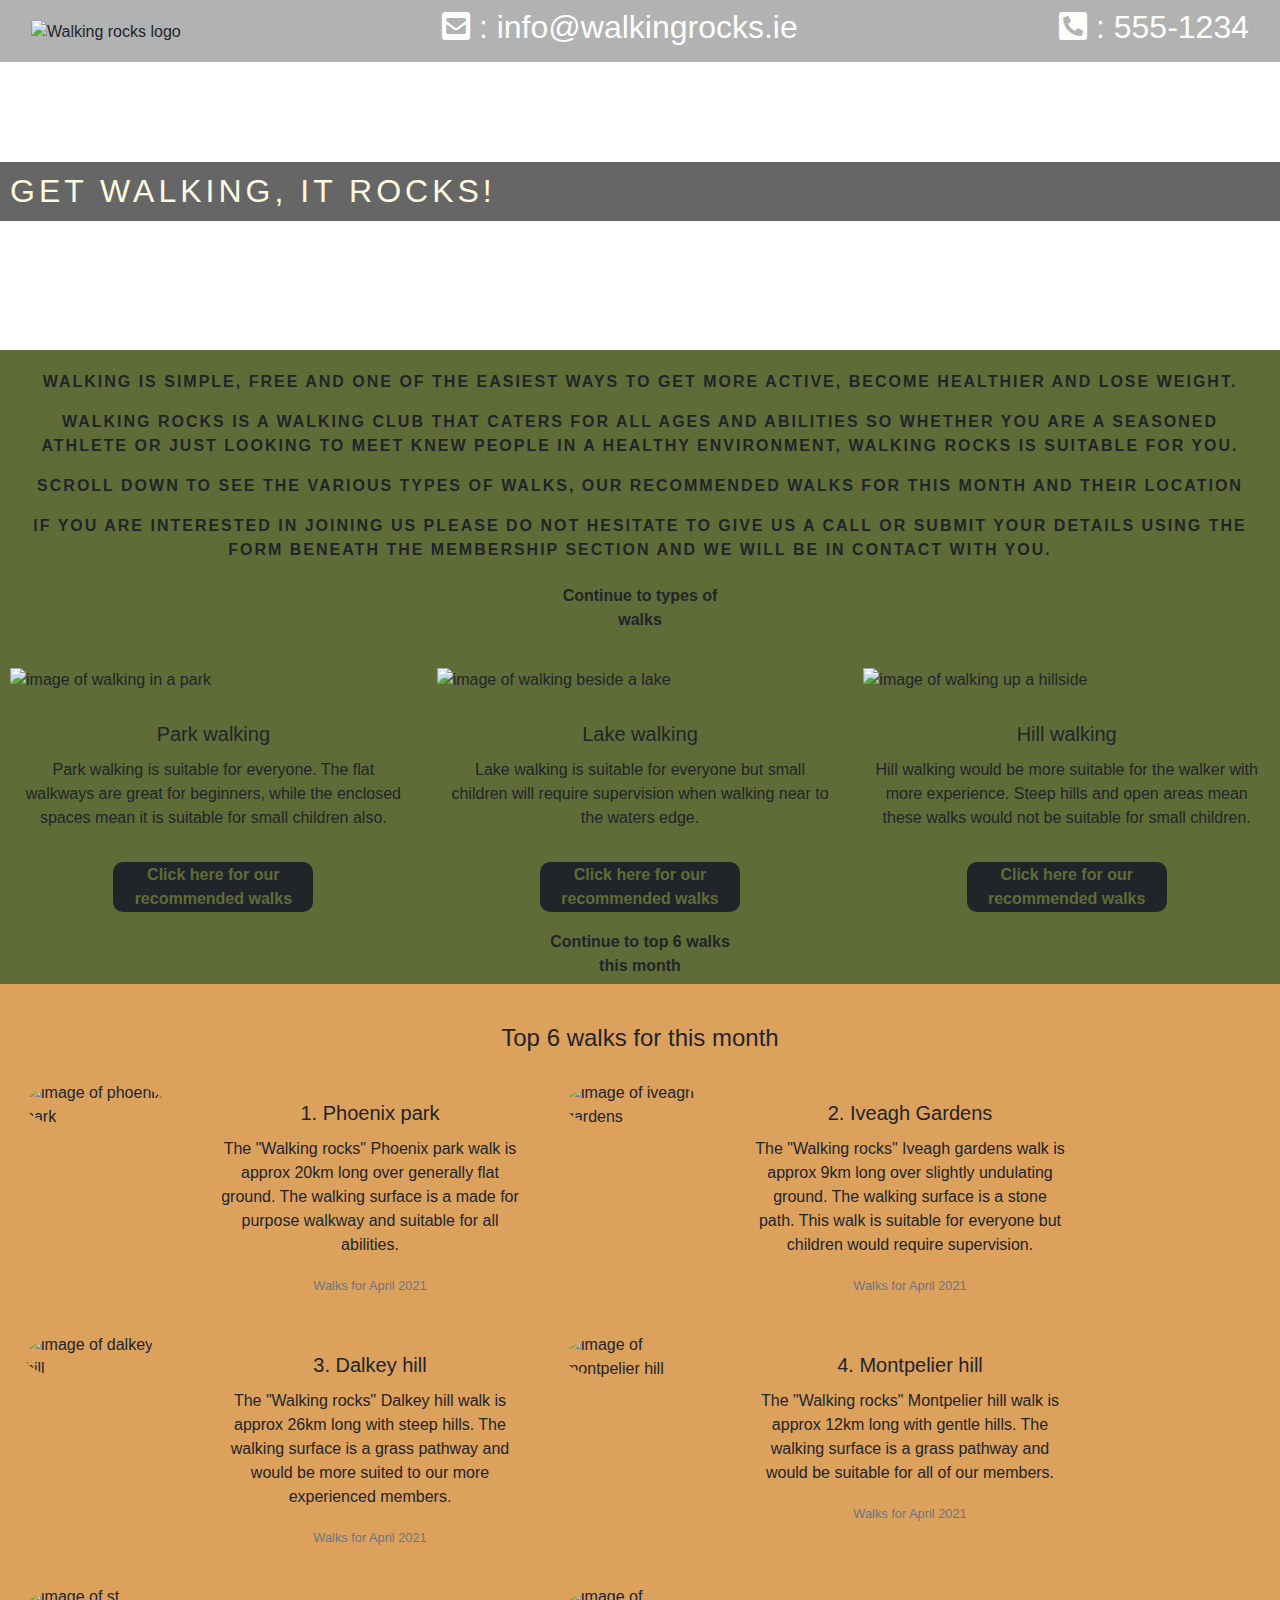
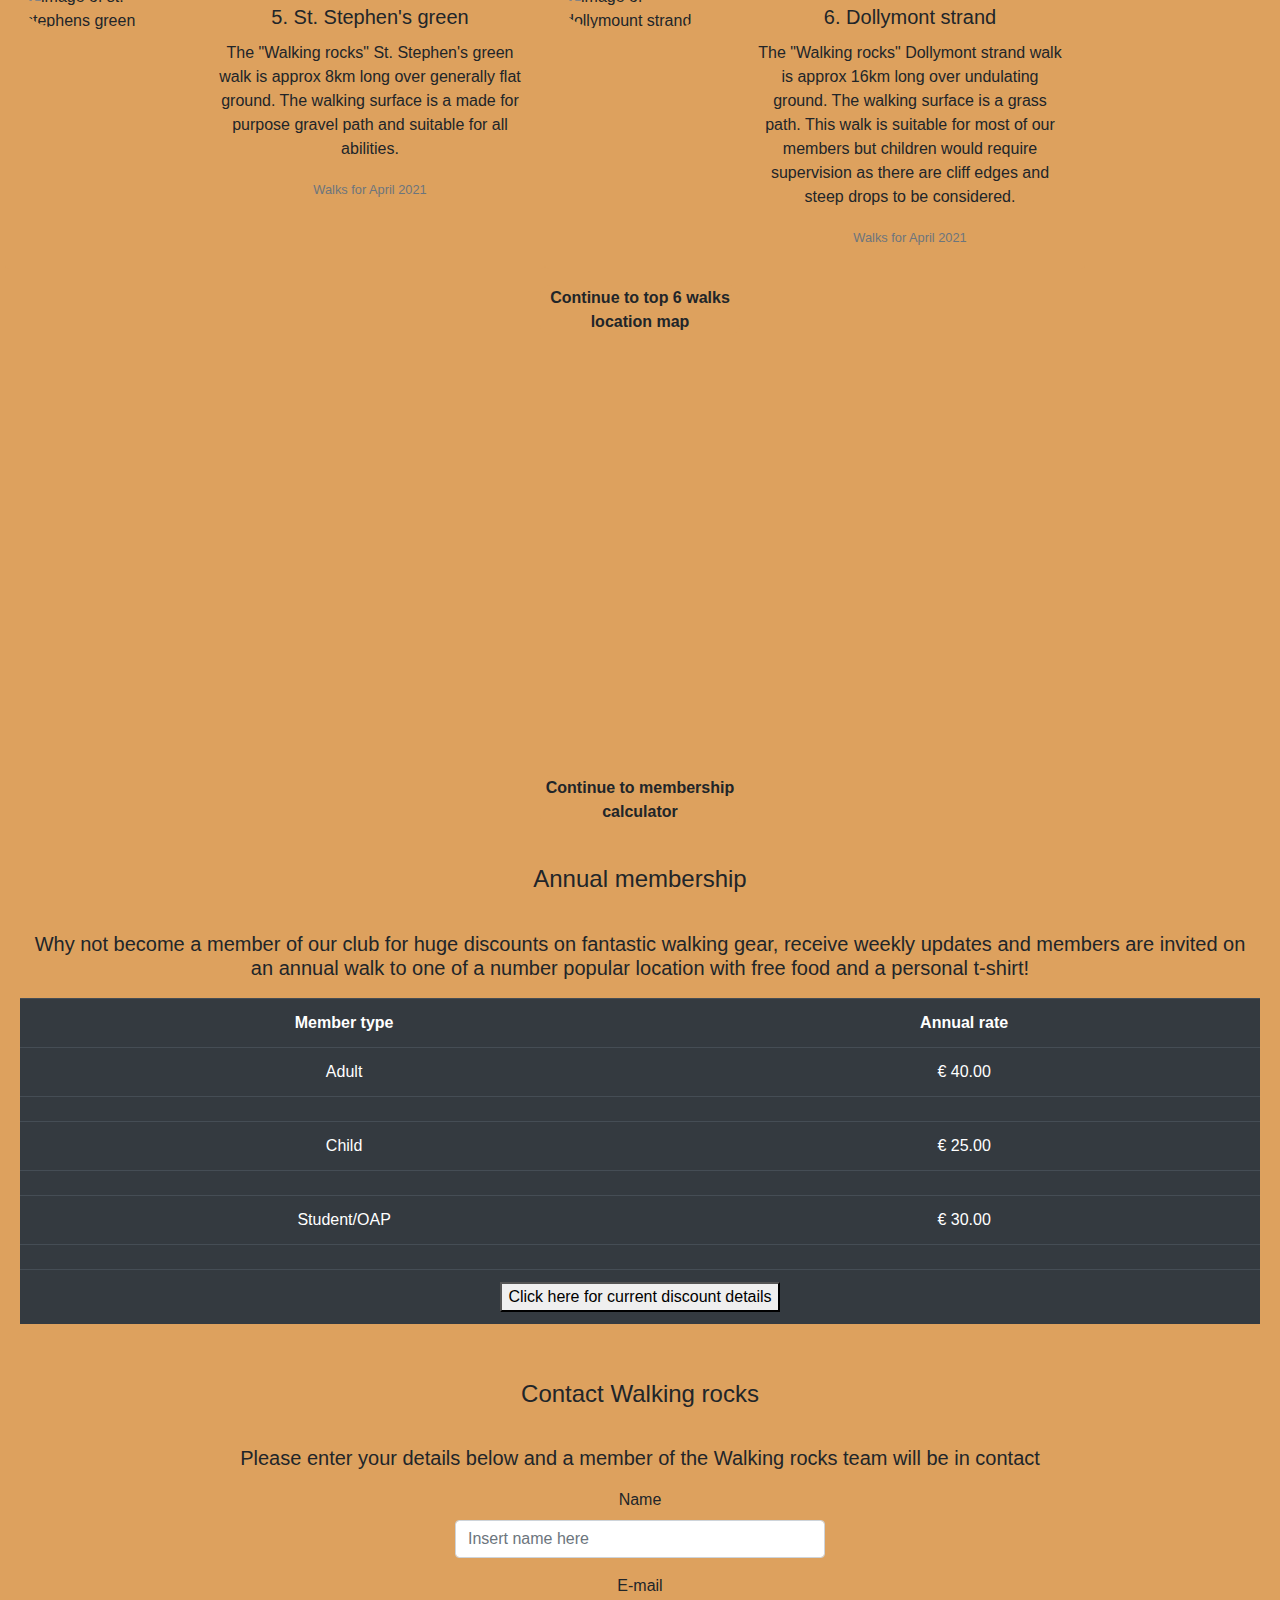
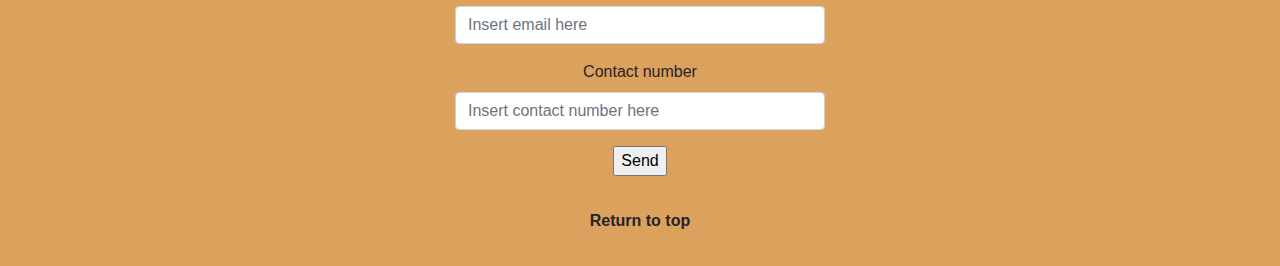
==== commit 1909ba76: "Changed image path again to try to keep relative paths." ====
--- a/index.html
+++ b/index.html
@@ -19,7 +19,7 @@
         <section id="hero-image">
             <nav class="navbar navbar-expand-lg">
                 <div class="container-fluid">
-                    <img src="assets/images/logo.jpg" alt="" width="192" height="96">
+                    <img src="assets/images/logo.jpg" alt="Walking rocks logo" width="192" height="96">
                     <h2 class="email">
                         <i class="fas fa-envelope-square" aria-hidden="true"></i> :
                         <a href="mailto:info@walkingrocks.ie">info@walkingrocks.ie</a>
@@ -60,7 +60,7 @@
     <a id="types-of-walks">
         <div class="card-group">
             <div class="card">
-                <img src="assets/images/parkwalk.jpg" class="card-img-top" alt="image of walking in a park">
+                <img src="/assets/images/parkwalk.jpg" class="card-img-top" alt="image of walking in a park">
                 <div class="card-body">
                     <h5 class="card-title">Park walking</h5>
                     <p class="card-text">Park walking is suitable for everyone. The flat walkways are great for
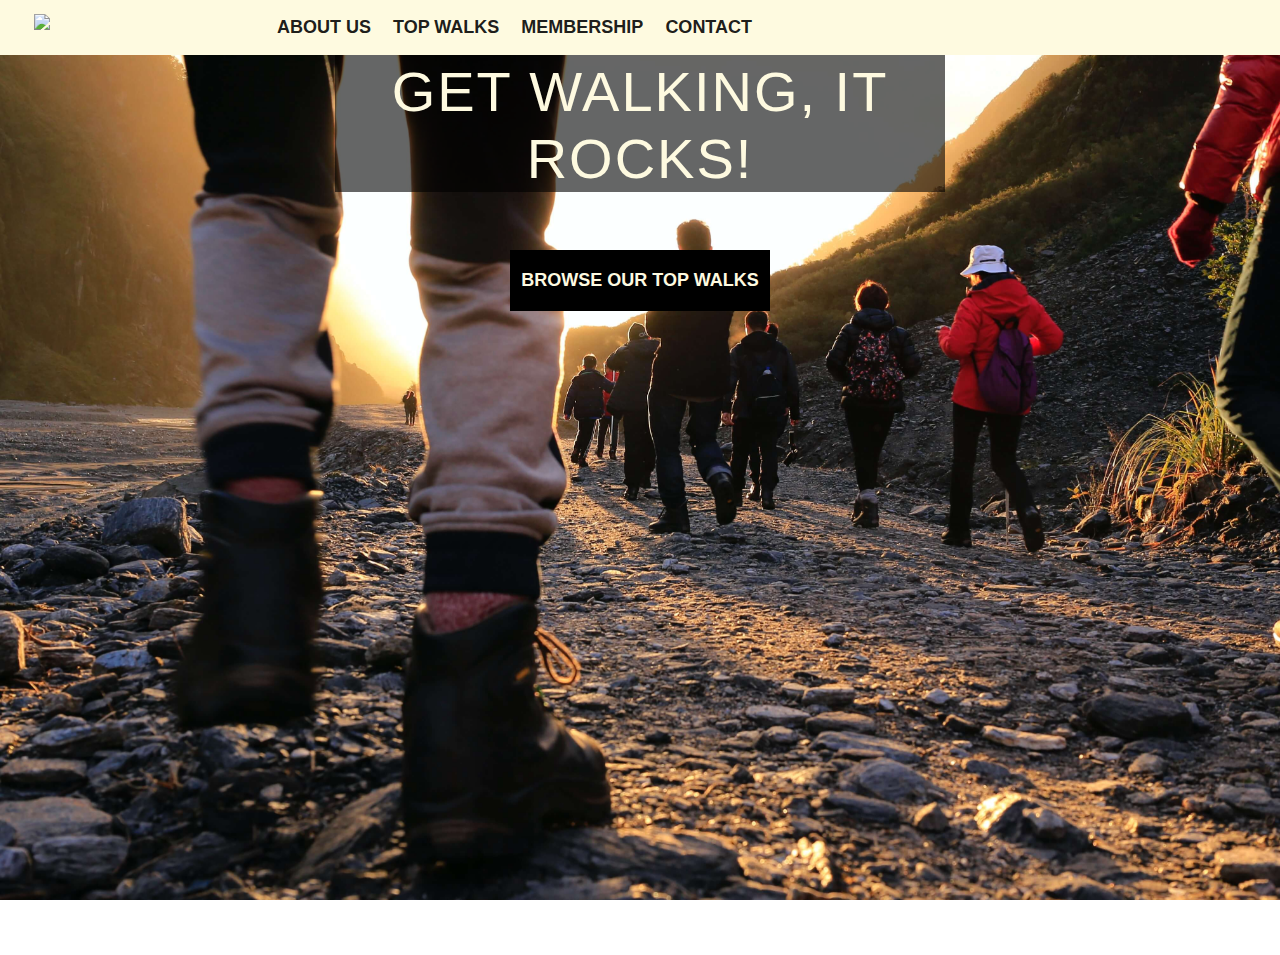
==== commit b5b21ab5: "Fixed google maps API issue, trial had run out." ====
--- a/index.html
+++ b/index.html
@@ -6,321 +6,55 @@
     <meta name="viewport" content="width=device-width, initial-scale=1.0">
     <meta http-equiv="X-UA-Compatible" content="ie=edge">
     <meta name="Description" content="The best walking club ever!" />
-    <script src="https://cdnjs.cloudflare.com/ajax/libs/jquery/3.5.1/jquery.slim.min.js"></script>
-    <script src="https://cdnjs.cloudflare.com/ajax/libs/popper.js/1.16.1/umd/popper.min.js"></script>
+    <link href="https://cdn.jsdelivr.net/npm/bootstrap@5.1.0/dist/css/bootstrap.min.css" rel="stylesheet" integrity="sha384-KyZXEAg3QhqLMpG8r+8fhAXLRk2vvoC2f3B09zVXn8CA5QIVfZOJ3BCsw2P0p/We" crossorigin="anonymous">
     <link rel="stylesheet" href="https://cdnjs.cloudflare.com/ajax/libs/twitter-bootstrap/4.5.2/css/bootstrap.min.css">
     <link rel="stylesheet" href="https://cdnjs.cloudflare.com/ajax/libs/font-awesome/5.15.0/css/all.min.css">
     <link rel="stylesheet" href="assets/css/style.css">
+
+    <script src="https://cdnjs.cloudflare.com/ajax/libs/jquery/3.5.1/jquery.slim.min.js"></script>
+    <script src="https://cdnjs.cloudflare.com/ajax/libs/popper.js/1.16.1/umd/popper.min.js"></script>
     <title>Walking Rocks!</title>
 </head>
-
+<header>
+    <nav class="navbar navbar-expand-lg navbar-light bg-light">
+        <div class="container-fluid">
+          <a href="#">
+            <img src="assets/images/logo.jpg" alt="Walking rocks logo" width="192" height="96">
+          </a>
+          <button class="navbar-toggler" type="button" data-bs-toggle="collapse" data-bs-target="#navbarSupportedContent" aria-controls="navbarSupportedContent" aria-expanded="false" aria-label="Toggle navigation">
+            <span class="navbar-toggler-icon"></span>
+          </button>
+          <div class="collapse navbar-collapse" id="navbarSupportedContent">
+            <ul class="navbar-nav mb-2 mb-lg-0">
+              <li class="nav-item">
+                <a class="nav-link active" aria-current="page" href="about_us.html">About us</a>
+              </li>
+              <li class="nav-item">
+                <a class="nav-link active" aria-current="page" href="top_walks.html">Top Walks</a>
+              </li>
+              <li class="nav-item">
+                <a class="nav-link active" aria-current="page" href="membership.html">Membership</a>
+              </li>
+              <li class="nav-item">
+                <a class="nav-link active" aria-current="page" href="contact.html">Contact</a>
+              </li>
+            </ul>
+          </div>
+        </div>
+      </nav>
+</header>
 <body>
-    <a id="page-top">
-        <section id="hero-image">
-            <nav class="navbar navbar-expand-lg">
-                <div class="container-fluid">
-                    <img src="assets/images/logo.jpg" alt="Walking rocks logo" width="192" height="96">
-                    <h2 class="email">
-                        <i class="fas fa-envelope-square" aria-hidden="true"></i> :
-                        <a href="mailto:info@walkingrocks.ie">info@walkingrocks.ie</a>
-                    </h2>
-                    <h2 class="number">
-                        <i class="fas fa-phone-square-alt" aria-hidden="true"></i> :
-                        <a href="tel:5551234">555-1234</a>
-                    </h2>
-                </div>
-            </nav>
-            <div>
-                <h2 id="hero-text">Get walking, it rocks!</h2>
-            </div>
-        </section>
-    </a>
-    <section id="description">
-        <p>
-            Walking is simple, free and one of the easiest ways to get more active, become healthier and lose weight.
-        </p>
-        <p>
-            Walking rocks is a walking club that caters for all ages and abilities so whether you are a seasoned athlete
-            or just looking to meet knew people in a healthy environment, Walking rocks is suitable for you.
-        </p>
-        <p>
-            Scroll down to see the various types of walks, our recommended walks for this month and their location
-        </p>
-        <p>
-            If you are interested in joining us please do not hesitate to give us a call or submit your details using
-            the form beneath the membership section and we will be in contact with you.
-        </p>
-
-        <div class="cont-btn-g">
-            <button class="cont-btn-btn-g" onclick="window.location.href='#types-of-walks'">Continue to types of
-                walks</button>
-        </div>
+    <section id="hero-image">
+      <div class="col-7 col-md-6 my-auto mx-auto">
+          <h1 id="hero-text" class="display-4">Get walking, it rocks!</h1>
+      </div>
+      <div class="my-5 container">
+        <h4>
+          <a href="top_walks.html" class="browse-walks-button btn btn-lg rounded-0 text-uppercase py-3 display: block">Browse our top walks</a>
+        </h4>
+      </div>
     </section>
-
-    <a id="types-of-walks">
-        <div class="card-group">
-            <div class="card">
-                <img src="/assets/images/parkwalk.jpg" class="card-img-top" alt="image of walking in a park">
-                <div class="card-body">
-                    <h5 class="card-title">Park walking</h5>
-                    <p class="card-text">Park walking is suitable for everyone. The flat walkways are great for
-                        beginners,
-                        while the enclosed spaces mean it is suitable for small children also.</p>
-                </div>
-                <div class="card-footer">
-                    <button data-msg-id="alert1" class="card-button">Click here for our recommended walks</button>
-                </div>
-                <div id="alert1" class="alert">
-                    <span class="closebtn">&times;</span> Phoenix park and St.Stephen's Green would be our recommended
-                    park walks for this month
-                </div>
-            </div>
-            <div class="card">
-                <img src="../assets/images/lakewalk.jpg" class="card-img-top" alt="image of walking beside a lake">
-                <div class="card-body">
-                    <h5 class="card-title">Lake walking</h5>
-                    <p class="card-text">Lake walking is suitable for everyone but small children will require
-                        supervision
-                        when walking near to the waters edge.</p>
-                </div>
-                <div class="card-footer">
-                    <button data-msg-id="alert2" class="card-button">Click here for our recommended walks</button>
-                </div>
-                <div id="alert2" class="alert">
-                    <span class="closebtn">&times;</span> Iveagh Gardens and Dollymount strand would be our recommended
-                    lake walks for this month
-                </div>
-            </div>
-            <div class="card">
-                <img src="../assets/images/hillwalk.jpg" class="card-img-top" alt="image of walking up a hillside">
-                <div class="card-body">
-                    <h5 class="card-title">Hill walking</h5>
-                    <p class="card-text">Hill walking would be more suitable for the walker with more experience. Steep
-                        hills and open areas mean these walks would not be suitable for small children.</p>
-                </div>
-                <div class="card-footer">
-                    <button data-msg-id="alert3" class="card-button">Click here for our recommended walks</button>
-                </div>
-                <div id="alert3" class="alert">
-                    <span class="closebtn">&times;</span> Dalkey hill and Montpelier hill would be our recommended lake
-                    walks for this month
-                </div>
-                <script src="assets/js/script.js"></script>
-            </div>
-        </div>
-        <div class="cont-btn-g">
-            <button class="cont-btn-btn-g" onclick="window.location.href='#walk-locations'">Continue to top 6 walks this
-                month</button>
-        </div>
-    </a>
-    <a id="walk-locations">
-        <div id="walkLocations">
-            <div>
-                <h4 class="topSixHeader">Top 6 walks for this month</h4>
-            </div>
-            <div class="row top-six">
-                <div class="card mb-3 walks" style="max-width: 540px;">
-                    <div class="row g-0">
-                        <div class="col-md-4">
-                            <img src="../assets/images/park1.jpg" class="top-6-image" alt="image of phoenix park">
-                        </div>
-                        <div class="col-md-8">
-                            <div class="card-body">
-                                <h5 class="card-title">1. Phoenix park</h5>
-                                <p class="card-text">The "Walking rocks" Phoenix park walk is approx 20km long over
-                                    generally flat ground. The walking surface is a made for purpose walkway and
-                                    suitable for all abilities.</p>
-                                <p class="card-text"><small class="text-muted">Walks for April 2021</small></p>
-                            </div>
-                        </div>
-                    </div>
-                </div>
-                <div class="card mb-3 walks" style="max-width: 540px;">
-                    <div class="row g-0">
-                        <div class="col-md-4">
-                            <img src="../assets/images/lake1.jpg" class="top-6-image" alt="image of iveagh gardens">
-                        </div>
-                        <div class="col-md-8">
-                            <div class="card-body">
-                                <h5 class="card-title">2. Iveagh Gardens</h5>
-                                <p class="card-text">The "Walking rocks" Iveagh gardens walk is approx 9km long over
-                                    slightly undulating ground. The walking surface is a stone path. This walk is
-                                    suitable for everyone but children would require supervision.</p>
-                                <p class="card-text"><small class="text-muted">Walks for April 2021</small></p>
-                            </div>
-                        </div>
-                    </div>
-                </div>
-                <div class="card mb-3 walks" style="max-width: 540px;">
-                    <div class="row g-0">
-                        <div class="col-md-4">
-                            <img src="../assets/images/hill1.jpg" class="top-6-image" alt="image of dalkey hill">
-                        </div>
-                        <div class="col-md-8">
-                            <div class="card-body">
-                                <h5 class="card-title">3. Dalkey hill</h5>
-                                <p class="card-text">The "Walking rocks" Dalkey hill walk is approx 26km long with steep
-                                    hills. The walking surface is a grass pathway and would be more suited to our more
-                                    experienced members.</p>
-                                <p class="card-text"><small class="text-muted">Walks for April 2021</small></p>
-                            </div>
-                        </div>
-                    </div>
-                </div>
-                <div class="card mb-3 walks" style="max-width: 540px;">
-                    <div class="row g-0">
-                        <div class="col-md-4">
-                            <img src="../assets/images/hill2.jpg" class="top-6-image" alt="image of montpelier hill">
-                        </div>
-                        <div class="col-md-8">
-                            <div class="card-body">
-                                <h5 class="card-title">4. Montpelier hill</h5>
-                                <p class="card-text">The "Walking rocks" Montpelier hill walk is approx 12km long with
-                                    gentle hills. The walking surface is a grass pathway and would be suitable for all
-                                    of our members.</p>
-                                <p class="card-text"><small class="text-muted">Walks for April 2021</small></p>
-                            </div>
-                        </div>
-                    </div>
-                </div>
-                <div class="card mb-3 walks" style="max-width: 540px;">
-                    <div class="row g-0">
-                        <div class="col-md-4">
-                            <img src="../assets/images/park2.jpg" class="top-6-image" alt="image of st. stephens green">
-                        </div>
-                        <div class="col-md-8">
-                            <div class="card-body">
-                                <h5 class="card-title">5. St. Stephen's green</h5>
-                                <p class="card-text">The "Walking rocks" St. Stephen's green walk is approx 8km long
-                                    over generally flat ground. The walking surface is a made for purpose gravel path
-                                    and suitable for all abilities.</p>
-                                <p class="card-text"><small class="text-muted">Walks for April 2021</small></p>
-                            </div>
-                        </div>
-                    </div>
-                </div>
-                <div class="card mb-3 walks" style="max-width: 540px;">
-                    <div class="row g-0">
-                        <div class="col-md-4">
-                            <img src="../assets/images/sea1.jpg" class="top-6-image" alt="image of dollymount strand">
-                        </div>
-                        <div class="col-md-8">
-                            <div class="card-body">
-                                <h5 class="card-title">6. Dollymont strand</h5>
-                                <p class="card-text">The "Walking rocks" Dollymont strand walk is approx 16km long over
-                                    undulating ground. The walking surface is a grass path. This walk is suitable for
-                                    most of our members but children would require supervision as there are cliff edges
-                                    and steep drops to be considered.</p>
-                                <p class="card-text"><small class="text-muted">Walks for April 2021</small></p>
-                            </div>
-                        </div>
-                    </div>
-                </div>
-            </div>
-            <div class="cont-btn">
-                <button class="cont-btn-btn" onclick="window.location.href='#google-map'">Continue to top 6 walks
-                    location map</button>
-            </div>
-        </div>
-    </a>
-    <a id="google-map">
-        <div class="map-container">
-            <div id="map">
-                <script src="assets/js/map.js"></script>
-            </div>
-        </div>
-        <div class="cont-btn">
-            <button class="cont-btn-btn" onclick="window.location.href='#membership-calculator'">Continue to membership
-                calculator</button>
-        </div>
-    </a>
-    <a id="membership-calculator">
-        <div class="membership">
-            <div class="mem-head">
-                <h4>Annual membership</h4>
-            </div>
-            <div class="mem-desc">
-                <h5>Why not become a member of our club for huge discounts on fantastic walking gear, receive weekly
-                    updates and members are invited on an annual walk to one of a number popular location with free food
-                    and a personal t-shirt!</h5>
-            </div>
-            <div style="overflow-x:auto;">
-                <table class="table table-dark table-hover">
-                    <tr scope="row">
-                        <th scope="col">Member type</th>
-                        <th scope="col">Annual rate</th>
-                    </tr>
-                    <tr scope="row">
-                        <td>Adult</td>
-                        <td> &#8364 40.00 </td>
-                    </tr>
-                    <tr scope="row">
-                        <td></td>
-                        <td></td>
-                    </tr>
-                    <tr scope="row">
-                        <td>Child</td>
-                        <td> &#8364 25.00 </td>
-                    </tr>
-                    <tr scope="row">
-                        <td></td>
-                        <td></td>
-                    </tr>
-                    <tr scope="row">
-                        <td>Student/OAP</td>
-                        <td> &#8364 30.00 </td>
-                    </tr>
-                    <tr scope="row">
-                        <td></td>
-                        <td></td>
-                    </tr>
-                    <tr scope="row">
-                        <td colspan="2"><button class="discBtn" onclick="getDiscount()">Click here for current discount details</button></td>
-                    </tr>
-                </table>
-                <p id="discount"></p>
-            </div>
-            <div class="contact">
-                <div class="contact-heading">
-                    <h4>Contact Walking rocks</h4>
-                </div>
-                <div class="contact-txt">
-                    <h5>
-                        Please enter your details below and a member of the Walking rocks team will be in contact
-                    </h5>
-                </div>
-                <form class="col-md-4 contact-form" action="https://formdump.codeinstitute.net/" method="POST">
-                    <div class="form-group">
-                        <label for="name" aria-label="name field for user to fill up">Name</label>
-                        <input type="text" class="form-control" id="name" placeholder="Insert name here"
-                            aria-label="this is the input field for name" required />
-                    </div>
-                    <div class="form-group">
-                        <label for="email" aria-label="email field for user to fill up">E-mail</label>
-                        <input type="email" class="form-control" id="email" placeholder="Insert email here"
-                            aria-label="this is the input field for email" required />
-                    </div>
-                    <div class="form-group">
-                        <label for="number" aria-label="contact number field for user to fill up">Contact
-                            number</label>
-                        <input type="tel" class="form-control" id="number" placeholder="Insert contact number here"
-                            aria-label="this is the input field for contact number" />
-                    </div>
-                    <input type="submit" name="submit" value="Send"
-                        aria-label="This is a submit button for contact form" />
-                </form>
-            </div>
-            <div class="cont-btn">
-                <button class="cont-btn-btn" onclick="window.location.href='#page-top'">Return to top</button>
-            </div>
-        </div>
-    </a>
-    <script src="https://cdnjs.cloudflare.com/ajax/libs/jquery/3.5.1/jquery.slim.min.js"></script>
-    <script src="https://cdnjs.cloudflare.com/ajax/libs/popper.js/1.16.1/umd/popper.min.js"></script>
-    <script
-        src="https://developers.google.com/maps/documentation/javascript/examples/markerclusterer/markerclusterer.js"></script>
-    <script async defer
-        src="https://maps.googleapis.com/maps/api/js?key=AIzaSyCUZSuECtAijka-TDOvCu_9e0JjexyLD6E&callback=initMap"></script>
+    <script src="https://cdn.jsdelivr.net/npm/bootstrap@5.1.0/dist/js/bootstrap.bundle.min.js" integrity="sha384-U1DAWAznBHeqEIlVSCgzq+c9gqGAJn5c/t99JyeKa9xxaYpSvHU5awsuZVVFIhvj" crossorigin="anonymous"></script>
 </body>
 
 </html>--- a/assets/css/style.css
+++ b/assets/css/style.css
@@ -5,168 +5,129 @@
 /* ---------------------------------------------Hero block*/
 
 #hero-image {
-  background: url("../images/walking.jpg");
-  background-repeat: no-repeat;
-  background-position-x: center;
-  background-position-y: center;
-  height: 350px;
-  width: 100%;
-  margin: 0;
+    background: url("../images/walking.jpg") no-repeat center center fixed;
+    background-size: cover;
+    height: 100vh;
+    color: #555;
+    font-family: "Recursive", sans-serif;
 }
 
 #hero-text {
     color: #fefae0;
     font-family: "Recursive", sans-serif;
     text-transform: uppercase;
-    letter-spacing: 4px;
-    margin-top: 100px;
-    padding: 10px;
+    letter-spacing: 2px;
+    padding-top: 3px;
+    width: 100%;
+    text-align: center;
+    background-color: rgb(0, 0, 0, 0.6);
+}
+
+.navbar {
+    background-color: #fefae0 !important;
+}
+
+.browse-walks-button {
+    background: black;
+    color: #fefae0;
+    min-width: 260px;
+}
+
+.container{
+    width: 100%;
+    text-align: center;
+    padding-top: 10px;
+  }
+
+.browse-walks-button:hover,
+.browse-walks-button:active,
+.browse-walks-button:focus{
+    background: #606c38;
+    color: #fefae0;
+}
+
+.nav-item {
+    color: black;
+    font-family: "Recursive", sans-serif;
+    text-transform: uppercase;
+    font-weight: bold;
+    font-size: large;
+    padding: 3px;
+}
+
+.nav-link:hover,
+.nav-link:active,
+.nav-link:focus {
+    background: #606c38;
+}
+
+/* ---------------------------------------------Walking text*/
+
+#description {
+    color: black;
+    font-family: "Recursive", sans-serif;
+    font-weight: bold;
+    text-transform: uppercase;
     position: relative;
-    background-color: rgb(0, 0, 0, 0.6);
-}
-
-.navbar {
-    background-color: rgb(0, 0, 0, 0.3);
-}
-
-.email {
-    color: white;
-}
-
-.number {
-    color: white;
-}
-
-a:link, a:visited {
-  color: white;
-}
-
-a:hover, a:active {
-  color: #dda15e;
-}
-
-/* ---------------------------------------------Walking text*/
-
-#description {
-    color: #212529;
-    font-family: "Recursive", sans-serif;
-    font-weight: bold;
-    text-transform: uppercase;
-    position: relative;
     text-align: center;
     padding: 20px;
     letter-spacing: 2px;
-    background-color: #606c38;
-}
-
-/* ---------------------------------------------Scrolling buttons*/
-
-.cont-btn-g {
-    background-color: #606c38;    
-    display: flex;  
-    justify-content: center;  
-    align-items: center;
-    padding: 5px;
-}
-
-.cont-btn-btn-g {    
-    background-color: #606c38;   
-    color: #212529;
-    display: flex;  
-    justify-content: center;  
-    align-items: center;
-    padding: 5px;
+    background-color: #dda15e;
+}
+
+/* ---------------------------------------------Types of walking cards*/
+
+.card-group {
+    background-color: #dda15e;
+}
+
+.card {
+    background-color: #dda15e;
+    border: 0;
+}
+
+.card-body { 
+    text-align: center;
+    border: 0;
+}
+
+.card-footer {
+    border: 0;
+}
+
+.card-img-top {
+    padding: 10px;
+}
+
+/* ---------------------------------------------Card buttons*/
+
+.card-button {
+    color: #dda15e;
+    background-color: black;
     width: 200px;
     height: 50px;
-    font-family: "Recursive", sans-serif;
-    font-weight: bold;
-    border: 0;
+    font-weight: bold;
     border-radius: 10px;
-    }
-
-.cont-btn-btn-g:hover {
-    background-color: #dda15e;
-}
-
-.cont-btn {
+    border: 4px
+}
+
+.card-button:hover {
+    color: black;
+    background-color: #dda15e;
+}
+
+.card-footer {    
     background-color: #dda15e;    
     display: flex;  
     justify-content: center;  
     align-items: center;
-}
-
-.cont-btn-btn {    
-    background-color: #dda15e;  
-    color: #212529;
-    display: flex;  
-    justify-content: center;  
-    align-items: center;
-    padding: 5px;
-    width: 200px;
-    height: 50px;
-    font-family: "Recursive", sans-serif;
-    font-weight: bold;
-    border: 0;
-    border-radius: 10px;
-    }
-
-.cont-btn-btn:hover {
-    background-color: #606c38;
-}
-
-/* ---------------------------------------------Types of walking cards*/
-
-.card-group {
-    background-color: #606c38;
-}
-
-.card {
-    background-color: #606c38;
-    border: 0;
-}
-
-.card-body { 
-    text-align: center;
-    border: 0;
-}
-
-.card-footer {
-    border: 0;
-}
-
-.card-img-top {
-    padding: 10px;
-}
-
-/* ---------------------------------------------Card buttons*/
-
-.card-button {
-    color: #606c38;
-    background-color: #212529;
-    width: 200px;
-    height: 50px;
-    font-weight: bold;
-    border-radius: 10px;
-    border: 4px
-}
-
-.card-button:hover {
-    color: #212529;
-    background-color: #606c38;
-}
-
-.card-footer {    
-    background-color: #606c38;    
-    display: flex;  
-    justify-content: center;  
-    align-items: center;
     }
 
 /* ---------------------------------------------Suitable walks button alerts*/
     .alert {
 	display: none;
 	padding: 20px;
-	background-color: #283618;
+	background-color: #606c38;
 	color: #fefae0;
     }
 
@@ -198,6 +159,7 @@
 #walkLocations {
     background-color: #dda15e;  
     padding: 20px;
+    display: inline-block;
 }
 
 .topSixHeader {
@@ -210,7 +172,6 @@
     padding: 20px;
     color: #212529;
     background-color: #dda15e;
-    justify-content: center;
 }
 
 .walks {
@@ -230,8 +191,10 @@
 .membership {
     text-align: center;
     padding: 20px;
-    color: #212529;
-    background-color: #dda15e;
+    color: black;
+    background-color: #dda15e;
+    background-size: cover;
+    height: 100vh;
 }
 
 .mem-head {
@@ -242,13 +205,69 @@
     padding: 10px;
 }
 
+table {
+  border-collapse: collapse;
+  border-spacing: 0;
+  width: 100%;
+  border: 0;
+}
+
+th, td {
+  text-align: left;
+  padding: 8px;
+}
+
+tr:nth-child(even){background-color: #283618}
+tr:nth-child(odd){background-color: #606c38}
+
+.discBtn {
+    text-align: center;
+    color: black;
+    font-weight: bold;
+    background-color: #dda15e
+}
+
+.discBtn:hover {
+    color: white;
+    background-color: #dda15e;
+}
+
+#discount {
+    background-color: #dda15e;
+    font-size: large;
+    color: black;
+    text-align: center;
+    padding: 10px;
+    font-weight: bold;
+}
+
 /* ---------------------------------------------Contact*/
 
 .contact {
     text-align: center;
     padding: 20px;
-    color: #212529;
-    background-color: #dda15e;
+    color: black;
+    background-color: #dda15e;
+    background-size: cover;
+    height: 100vh;
+}
+
+a:link, a:visited {
+    color: #fefae0;
+    font-family: "Recursive", sans-serif;
+    text-transform: uppercase;
+    font-weight: bold;
+    font-size: large;
+    padding: 3px;
+}
+  
+a:hover, a:active {
+    color: #606c38;
+    font-family: "Recursive", sans-serif;
+    text-transform: uppercase;
+    font-weight: bold;
+    font-size: large;
+    padding: 3px;
 }
 
 .contact-heading {
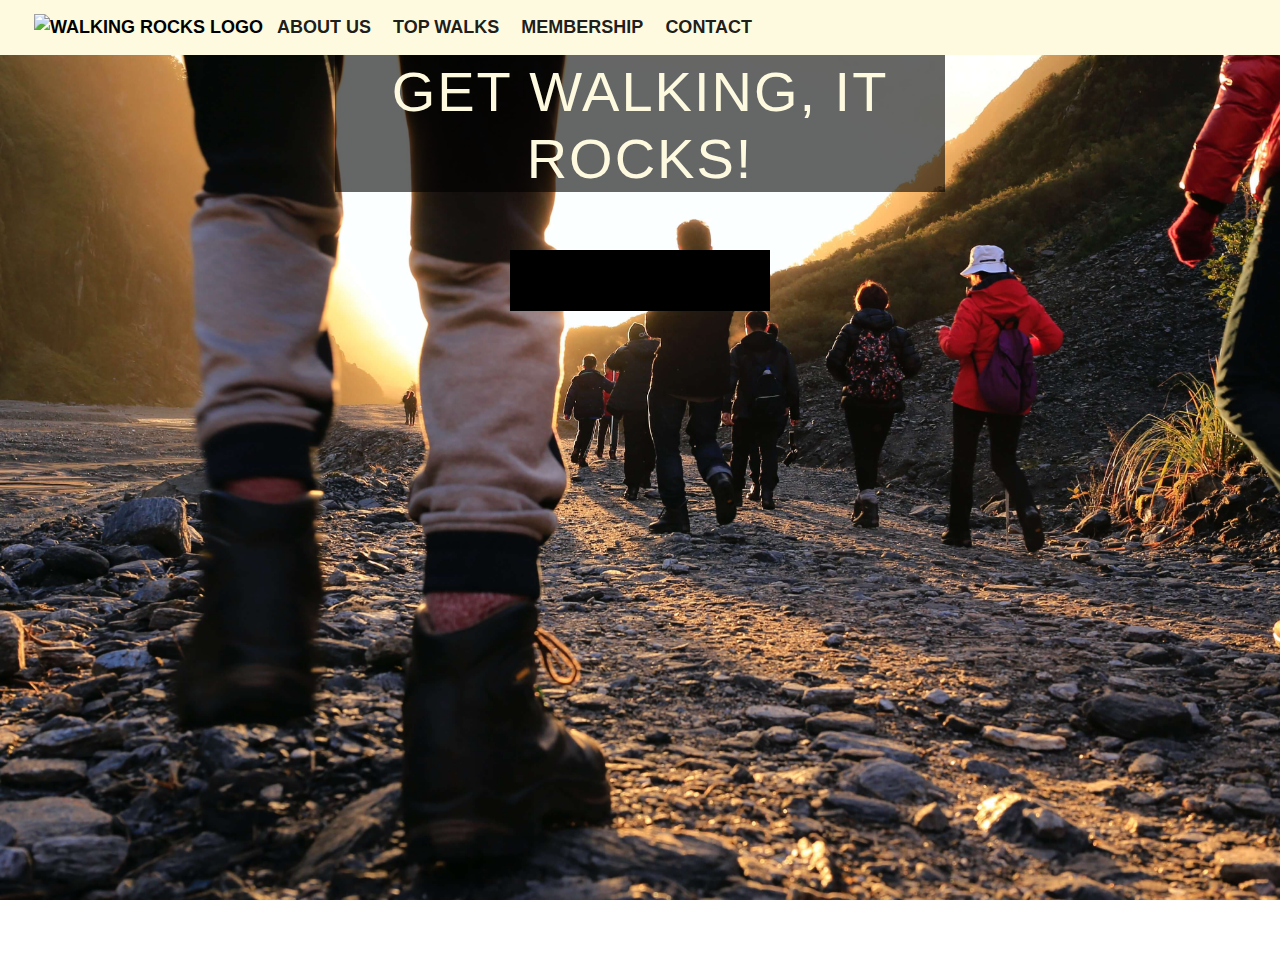
==== commit de9d3d4a: "Added some additional text and tidied up the look for user experience." ====
--- a/index.html
+++ b/index.html
@@ -18,7 +18,7 @@
 <header>
     <nav class="navbar navbar-expand-lg navbar-light bg-light">
         <div class="container-fluid">
-          <a href="#">
+          <a href="index.html">
             <img src="assets/images/logo.jpg" alt="Walking rocks logo" width="192" height="96">
           </a>
           <button class="navbar-toggler" type="button" data-bs-toggle="collapse" data-bs-target="#navbarSupportedContent" aria-controls="navbarSupportedContent" aria-expanded="false" aria-label="Toggle navigation">
--- a/assets/css/style.css
+++ b/assets/css/style.css
@@ -253,10 +253,10 @@
 }
 
 a:link, a:visited {
-    color: #fefae0;
-    font-family: "Recursive", sans-serif;
-    text-transform: uppercase;
-    font-weight: bold;
+    color: black;
+    font-family: "Recursive", sans-serif;
+    font-weight: bold;
+    text-transform: uppercase;
     font-size: large;
     padding: 3px;
 }
@@ -271,7 +271,12 @@
 }
 
 .contact-heading {
-     padding: 20px;
+    padding: 20px;
+    color: black;
+    font-family: "Recursive", sans-serif;
+    text-transform: uppercase;
+    font-size: large;
+    padding: 3px;
 }
 
 .contact-txt {
@@ -280,4 +285,4 @@
 
 .contact-form {
     display: inline-block;
-}
+}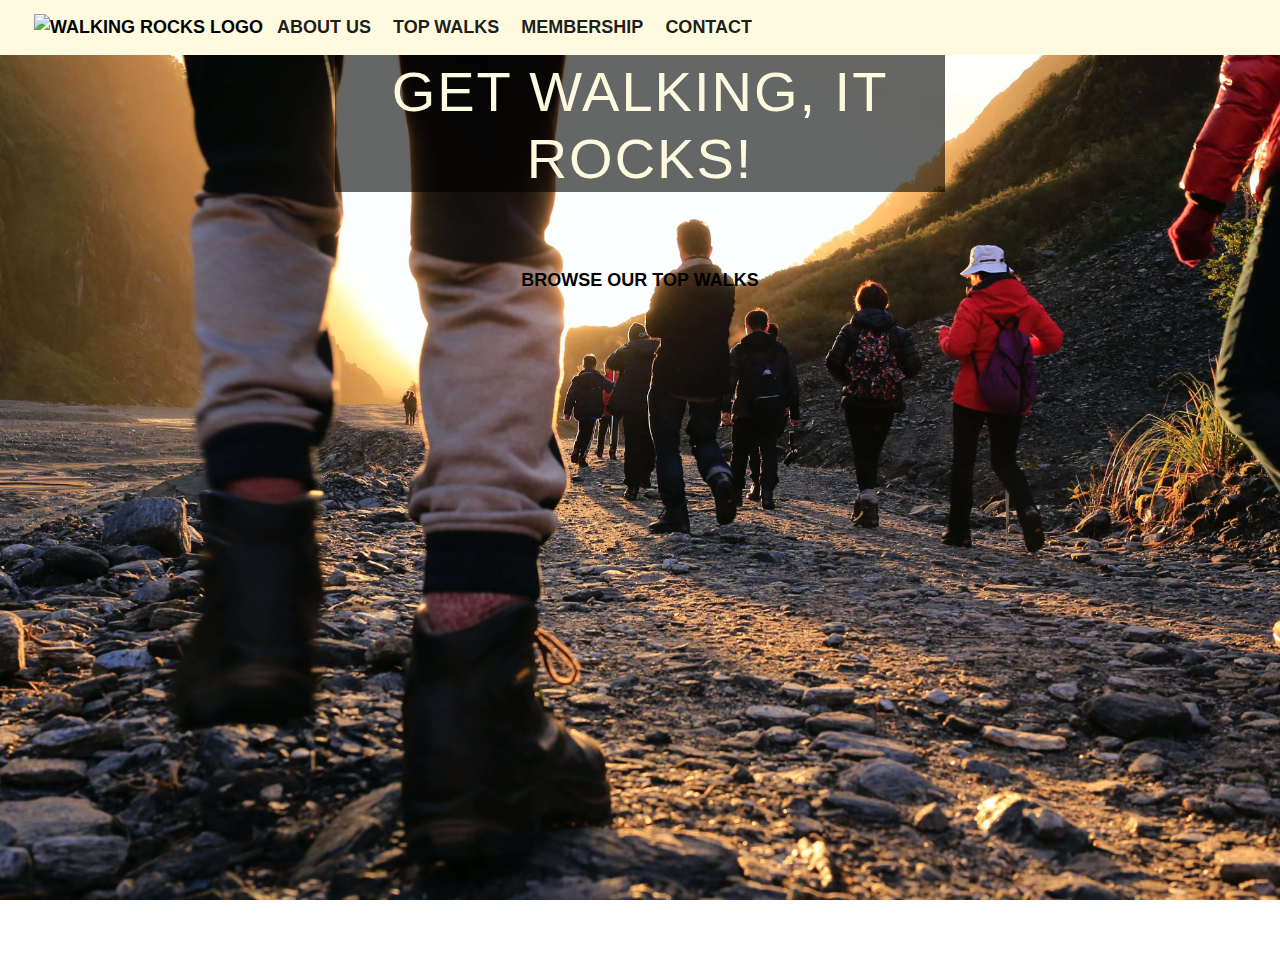
==== commit 7a380776: "Added deployment section to my readme file." ====
--- a/index.html
+++ b/index.html
@@ -2,59 +2,65 @@
 <html lang="en">
 
 <head>
-    <meta charset="UTF-8">
-    <meta name="viewport" content="width=device-width, initial-scale=1.0">
-    <meta http-equiv="X-UA-Compatible" content="ie=edge">
-    <meta name="Description" content="The best walking club ever!" />
-    <link href="https://cdn.jsdelivr.net/npm/bootstrap@5.1.0/dist/css/bootstrap.min.css" rel="stylesheet" integrity="sha384-KyZXEAg3QhqLMpG8r+8fhAXLRk2vvoC2f3B09zVXn8CA5QIVfZOJ3BCsw2P0p/We" crossorigin="anonymous">
-    <link rel="stylesheet" href="https://cdnjs.cloudflare.com/ajax/libs/twitter-bootstrap/4.5.2/css/bootstrap.min.css">
-    <link rel="stylesheet" href="https://cdnjs.cloudflare.com/ajax/libs/font-awesome/5.15.0/css/all.min.css">
-    <link rel="stylesheet" href="assets/css/style.css">
+  <meta charset="UTF-8">
+  <meta name="viewport" content="width=device-width, initial-scale=1.0">
+  <meta http-equiv="X-UA-Compatible" content="ie=edge">
+  <meta name="Description" content="The best walking club ever!" />
+  <link href="https://cdn.jsdelivr.net/npm/bootstrap@5.1.0/dist/css/bootstrap.min.css" rel="stylesheet"
+    integrity="sha384-KyZXEAg3QhqLMpG8r+8fhAXLRk2vvoC2f3B09zVXn8CA5QIVfZOJ3BCsw2P0p/We" crossorigin="anonymous">
+  <link rel="stylesheet" href="https://cdnjs.cloudflare.com/ajax/libs/twitter-bootstrap/4.5.2/css/bootstrap.min.css">
+  <link rel="stylesheet" href="https://cdnjs.cloudflare.com/ajax/libs/font-awesome/5.15.0/css/all.min.css">
+  <link rel="stylesheet" href="assets/css/style.css">
 
-    <script src="https://cdnjs.cloudflare.com/ajax/libs/jquery/3.5.1/jquery.slim.min.js"></script>
-    <script src="https://cdnjs.cloudflare.com/ajax/libs/popper.js/1.16.1/umd/popper.min.js"></script>
-    <title>Walking Rocks!</title>
+  <script src="https://cdnjs.cloudflare.com/ajax/libs/jquery/3.5.1/jquery.slim.min.js"></script>
+  <script src="https://cdnjs.cloudflare.com/ajax/libs/popper.js/1.16.1/umd/popper.min.js"></script>
+  <title>Walking Rocks!</title>
 </head>
 <header>
-    <nav class="navbar navbar-expand-lg navbar-light bg-light">
-        <div class="container-fluid">
-          <a href="index.html">
-            <img src="assets/images/logo.jpg" alt="Walking rocks logo" width="192" height="96">
-          </a>
-          <button class="navbar-toggler" type="button" data-bs-toggle="collapse" data-bs-target="#navbarSupportedContent" aria-controls="navbarSupportedContent" aria-expanded="false" aria-label="Toggle navigation">
-            <span class="navbar-toggler-icon"></span>
-          </button>
-          <div class="collapse navbar-collapse" id="navbarSupportedContent">
-            <ul class="navbar-nav mb-2 mb-lg-0">
-              <li class="nav-item">
-                <a class="nav-link active" aria-current="page" href="about_us.html">About us</a>
-              </li>
-              <li class="nav-item">
-                <a class="nav-link active" aria-current="page" href="top_walks.html">Top Walks</a>
-              </li>
-              <li class="nav-item">
-                <a class="nav-link active" aria-current="page" href="membership.html">Membership</a>
-              </li>
-              <li class="nav-item">
-                <a class="nav-link active" aria-current="page" href="contact.html">Contact</a>
-              </li>
-            </ul>
-          </div>
-        </div>
-      </nav>
+  <nav class="navbar navbar-expand-lg navbar-light bg-light">
+    <div class="container-fluid">
+      <a href="https://nfox13.github.io/MS2-Resubmittal/index.html">
+        <img src="assets/images/logo.jpg" alt="Walking rocks logo" width="192" height="96">
+      </a>
+      <button class="navbar-toggler" type="button" data-bs-toggle="collapse" data-bs-target="#navbarSupportedContent"
+        aria-controls="navbarSupportedContent" aria-expanded="false" aria-label="Toggle navigation">
+        <span class="navbar-toggler-icon"></span>
+      </button>
+      <div class="collapse navbar-collapse" id="navbarSupportedContent">
+        <ul class="navbar-nav mb-2 mb-lg-0">
+          <li class="nav-item">
+            <a class="nav-link active" aria-current="page" href="about_us.html">About us</a>
+          </li>
+          <li class="nav-item">
+            <a class="nav-link active" aria-current="page" href="top_walks.html">Top Walks</a>
+          </li>
+          <li class="nav-item">
+            <a class="nav-link active" aria-current="page" href="membership.html">Membership</a>
+          </li>
+          <li class="nav-item">
+            <a class="nav-link active" aria-current="page" href="contact.html">Contact</a>
+          </li>
+        </ul>
+      </div>
+    </div>
+  </nav>
 </header>
+
 <body>
-    <section id="hero-image">
-      <div class="col-7 col-md-6 my-auto mx-auto">
-          <h1 id="hero-text" class="display-4">Get walking, it rocks!</h1>
-      </div>
-      <div class="my-5 container">
-        <h4>
-          <a href="top_walks.html" class="browse-walks-button btn btn-lg rounded-0 text-uppercase py-3 display: block">Browse our top walks</a>
-        </h4>
-      </div>
-    </section>
-    <script src="https://cdn.jsdelivr.net/npm/bootstrap@5.1.0/dist/js/bootstrap.bundle.min.js" integrity="sha384-U1DAWAznBHeqEIlVSCgzq+c9gqGAJn5c/t99JyeKa9xxaYpSvHU5awsuZVVFIhvj" crossorigin="anonymous"></script>
+  <section id="hero-image">
+    <div class="col-7 col-md-6 my-auto mx-auto">
+      <h1 id="hero-text" class="display-4">Get walking, it rocks!</h1>
+    </div>
+    <div class="my-5 container">
+      <h4>
+        <a href="top_walks.html"
+          class="browse-walks-button btn btn-lg rounded-0 text-uppercase py-3 display: block">Browse our top walks</a>
+      </h4>
+    </div>
+  </section>
+  <script src="https://cdn.jsdelivr.net/npm/bootstrap@5.1.0/dist/js/bootstrap.bundle.min.js"
+    integrity="sha384-U1DAWAznBHeqEIlVSCgzq+c9gqGAJn5c/t99JyeKa9xxaYpSvHU5awsuZVVFIhvj"
+    crossorigin="anonymous"></script>
 </body>
 
 </html>--- a/assets/css/style.css
+++ b/assets/css/style.css
@@ -28,9 +28,8 @@
 }
 
 .browse-walks-button {
-    background: black;
-    color: #fefae0;
     min-width: 260px;
+    color: black;
 }
 
 .container{
